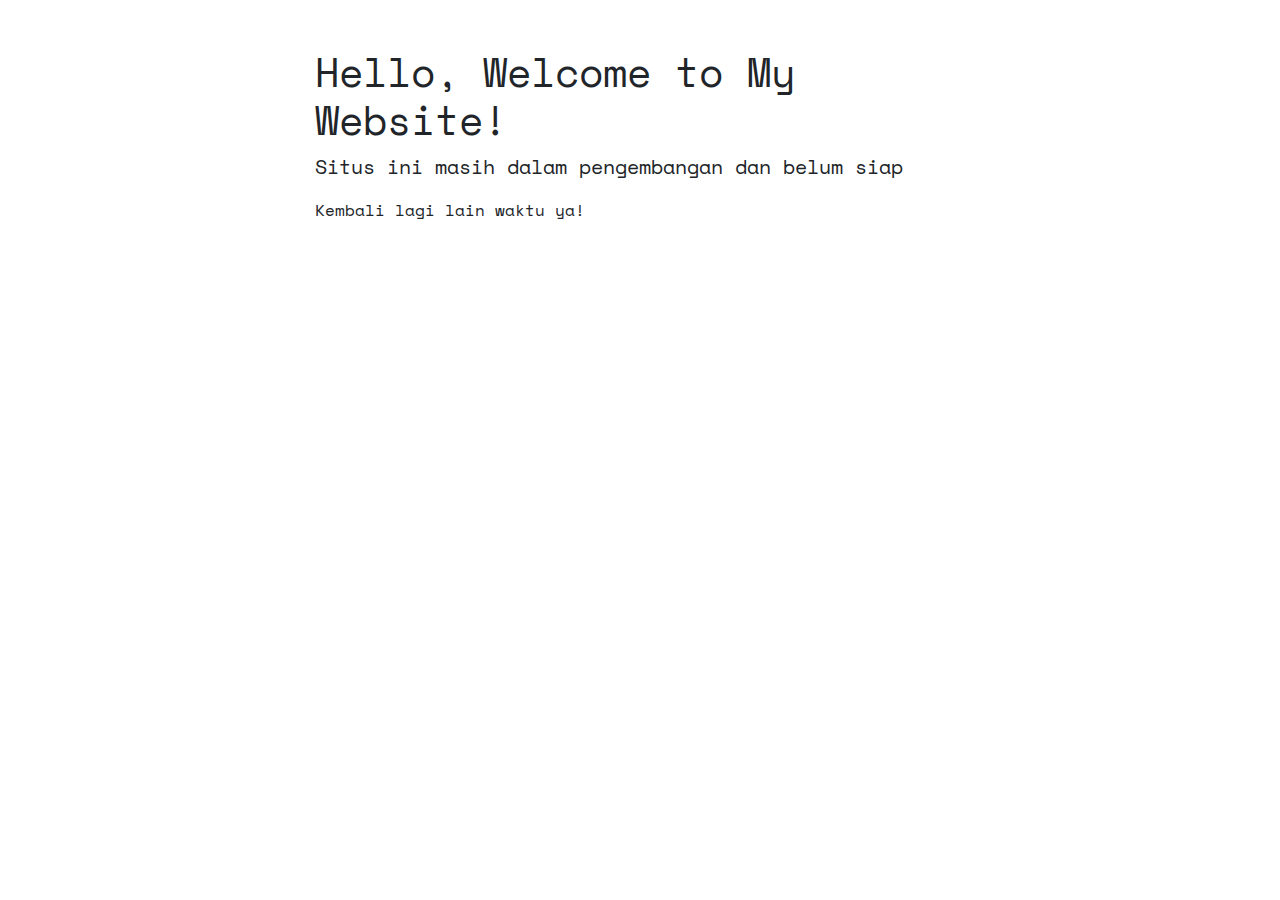
==== index.html @ 2384006d "apple touch icon" ====
<!DOCTYPE html>
<html>

<head>
	<title>Devaz48</title>
	<meta content="utf-8" http-equiv="encoding">
	<meta content="text/html;charset=utf-8" http-equiv="content-type">
	<link rel="stylesheet" href="https://maxcdn.bootstrapcdn.com/bootstrap/4.0.0/css/bootstrap.min.css" integrity="sha384-Gn5384xqQ1aoWXA+058RXPxPg6fy4IWvTNh0E263XmFcJlSAwiGgFAW/dAiS6JXm" crossorigin="anonymous">
	<link rel="stylesheet" href="assets/bs-supp.css" type="text/css">
	<link rel="stylesheet" href="assets/main-mob.css" media="screen and (max-width: 900px)">
	<link rel="apple-touch-icon" sizes="180x180" href="/apple-touch-icon-180.png">
	<link rel="apple-touch-icon" sizes="152x152" href="/apple-touch-icon-152.png">
	<link rel="icon" type="image/png" sizes="32x32" href="favicon-32x32.png">
	<link rel="icon" type="image/png" sizes="16x16" href="favicon-16x16.png">
	<link rel="manifest" href="/site.webmanifest">
	<link rel="mask-icon" href="safari-pinned-tab.svg" color="#0072C6">
	<meta name="msapplication-TileColor" content="#6200EE">
	<meta name="theme-color" content="#6200EE">
	<meta name="msapplication-navbutton-color" content="#6200EE">
	<meta name="apple-mobile-web-app-status-bar-style" content="#6200EE">
	<meta name="viewport" content="width=device-width, initial-scale=1.0">
	<meta name="google-site-verification" content="eqD9qNEubYyD83HJRtYwqndLDuf--IJRyGeBeXYV74o" />
	<!-- 
	<link rel="preconnect" href="https://fonts.googleapis.com">
	<link rel="preconnect" href="https://fonts.gstatic.com" crossorigin>
	<link href="https://fonts.googleapis.com/css2?family=Rubik:wght@300;400;500;600;700;800;900&display=swap"
		rel="stylesheet">
	-->
</head>

<body>
	<!--
	<nav class="navbar navbar-fixed-top">
		<div class="container-fluid">
			<p class="navbar-brand">Devaz48 Pages</p>
			<button class="navbar-toggler" type="button" data-bs-toggle="collapse" data-bs-target="#nv-bars">
				<b>&#9776;</b>
			</button>

			<div class="collapse navbar-collapse" id="nv-bars">
				<ul class="navbar-nav me-auto mb-2">
					<li class="nav-item">
						<a class="nav-link" href="#">Link</a>
					</li>
					<li class="nav-item">
						<a class="nav-link" href="#">Another Link</a>
					</li>
					<li class="nav-item">
						<a class="nav-link" href="#">Go to Somewhere Else</a>
					</li>
				</ul>
			</div>
		</div>
	</nav>
-->

	<!--
  <div class="header">
  <div class="header-txt">
  <h2>Devaz48 Pages</h2>
  </div>
  <span style="font-size:30px;cursor:pointer;right:70px;position:absolute" onclick="openNav()">&#9776;</span>
	</div>
  <button onclick="topFunction()" id="myBtn" title="Website Theme"><b>&uarr;</b></button>
	-->

	<main class="flex-shrink-0">
		<div class="container">
			<h1 class="mt-5">Hello, Welcome to My Website!</h1>
			<p class="lead">Situs ini masih dalam pengembangan dan belum siap</p>
			<p>Kembali lagi lain waktu ya!</p>
		</div>
	</main>
</body>
<!--
<script src="file:\\\D:/Project/jquery-3.2.1.min.js"></script> -->
<script src="assets/bootstrap.bundle.min.js"></script>

</html>
---- assets/bs-supp.css ----
/* @font-face {
    font-family: main-font;
    src: url('https://fonts.googleapis.com/css2?family=Space+Mono:wght@400;700&display=swap');
} */

@import url('https://fonts.googleapis.com/css2?family=Space+Mono:wght@400;700&display=swap');

body {
    font-family: "Space Mono", monospace;
}

.container {
    width: auto;
    max-width: 680px;
    padding: 0 15px;
}

.navbar-nav {
    text-align: right;
}
---- assets/main-mob.css ----
/* for mobile devices */

div.header-txt{
	top: -23%;
	left: 33%;
	}
	  
.sidenav {
	top: -3%;
	right: 0;
	}
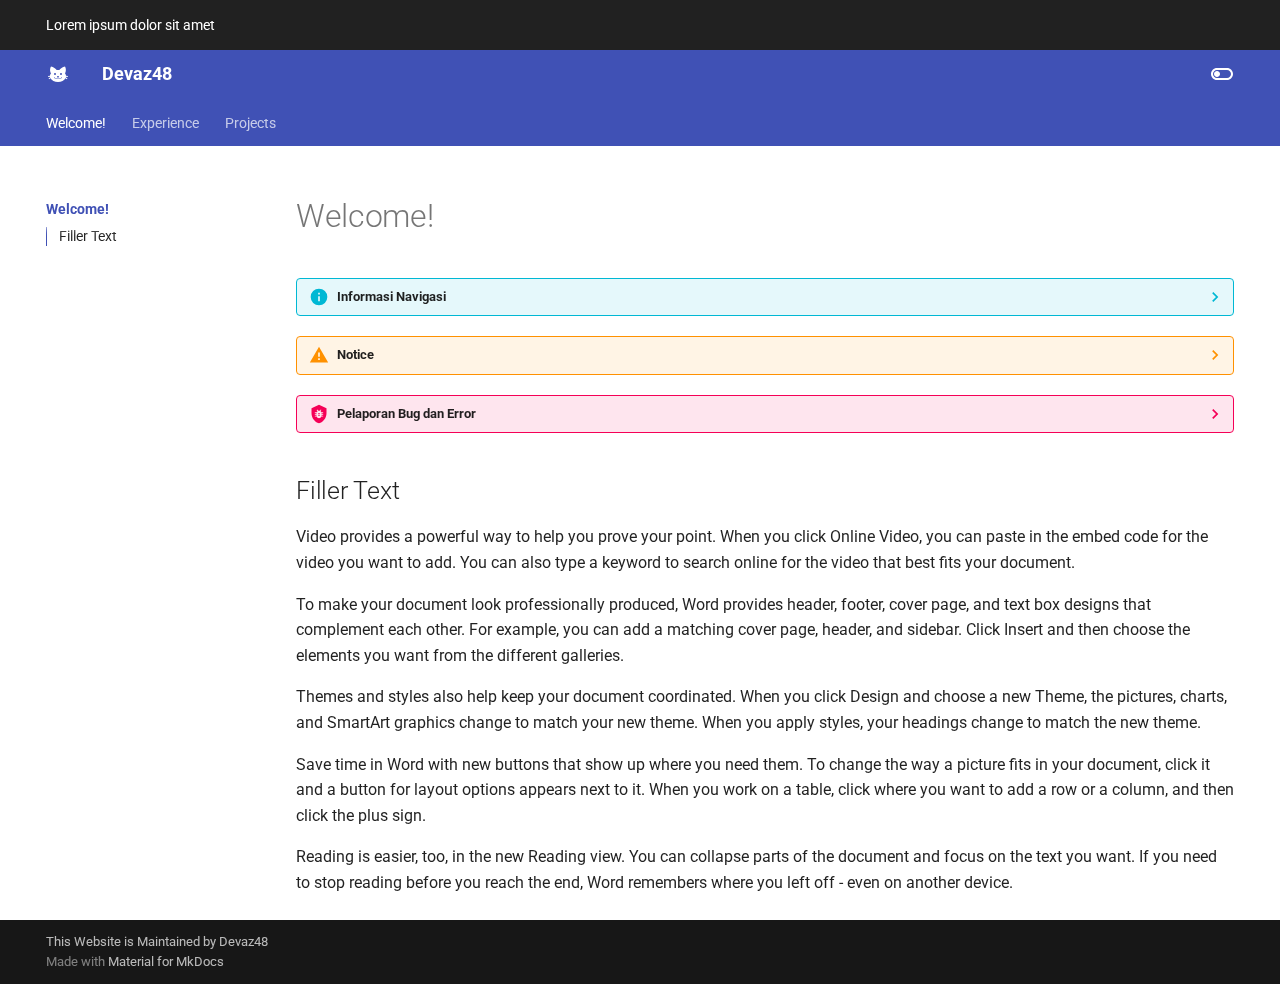
==== commit 1d244ad3: "Deployed 9eee460 with MkDocs version: 1.4.3" ====
--- a/index.html
+++ b/index.html
@@ -1,79 +1,415 @@
-<!DOCTYPE html>
-<html>
-
-<head>
-	<title>Devaz48</title>
-	<meta content="utf-8" http-equiv="encoding">
-	<meta content="text/html;charset=utf-8" http-equiv="content-type">
-	<link rel="stylesheet" href="https://maxcdn.bootstrapcdn.com/bootstrap/4.0.0/css/bootstrap.min.css" integrity="sha384-Gn5384xqQ1aoWXA+058RXPxPg6fy4IWvTNh0E263XmFcJlSAwiGgFAW/dAiS6JXm" crossorigin="anonymous">
-	<link rel="stylesheet" href="assets/bs-supp.css" type="text/css">
-	<link rel="stylesheet" href="assets/main-mob.css" media="screen and (max-width: 900px)">
-	<link rel="apple-touch-icon" sizes="180x180" href="/apple-touch-icon-180.png">
-	<link rel="apple-touch-icon" sizes="152x152" href="/apple-touch-icon-152.png">
-	<link rel="icon" type="image/png" sizes="32x32" href="favicon-32x32.png">
-	<link rel="icon" type="image/png" sizes="16x16" href="favicon-16x16.png">
-	<link rel="manifest" href="/site.webmanifest">
-	<link rel="mask-icon" href="safari-pinned-tab.svg" color="#0072C6">
-	<meta name="msapplication-TileColor" content="#6200EE">
-	<meta name="theme-color" content="#6200EE">
-	<meta name="msapplication-navbutton-color" content="#6200EE">
-	<meta name="apple-mobile-web-app-status-bar-style" content="#6200EE">
-	<meta name="viewport" content="width=device-width, initial-scale=1.0">
-	<meta name="google-site-verification" content="eqD9qNEubYyD83HJRtYwqndLDuf--IJRyGeBeXYV74o" />
-	<!-- 
-	<link rel="preconnect" href="https://fonts.googleapis.com">
-	<link rel="preconnect" href="https://fonts.gstatic.com" crossorigin>
-	<link href="https://fonts.googleapis.com/css2?family=Rubik:wght@300;400;500;600;700;800;900&display=swap"
-		rel="stylesheet">
-	-->
-</head>
-
-<body>
-	<!--
-	<nav class="navbar navbar-fixed-top">
-		<div class="container-fluid">
-			<p class="navbar-brand">Devaz48 Pages</p>
-			<button class="navbar-toggler" type="button" data-bs-toggle="collapse" data-bs-target="#nv-bars">
-				<b>&#9776;</b>
-			</button>
-
-			<div class="collapse navbar-collapse" id="nv-bars">
-				<ul class="navbar-nav me-auto mb-2">
-					<li class="nav-item">
-						<a class="nav-link" href="#">Link</a>
-					</li>
-					<li class="nav-item">
-						<a class="nav-link" href="#">Another Link</a>
-					</li>
-					<li class="nav-item">
-						<a class="nav-link" href="#">Go to Somewhere Else</a>
-					</li>
-				</ul>
-			</div>
-		</div>
-	</nav>
--->
-
-	<!--
-  <div class="header">
-  <div class="header-txt">
-  <h2>Devaz48 Pages</h2>
-  </div>
-  <span style="font-size:30px;cursor:pointer;right:70px;position:absolute" onclick="openNav()">&#9776;</span>
-	</div>
-  <button onclick="topFunction()" id="myBtn" title="Website Theme"><b>&uarr;</b></button>
-	-->
-
-	<main class="flex-shrink-0">
-		<div class="container">
-			<h1 class="mt-5">Hello, Welcome to My Website!</h1>
-			<p class="lead">Situs ini masih dalam pengembangan dan belum siap</p>
-			<p>Kembali lagi lain waktu ya!</p>
-		</div>
-	</main>
-</body>
-<!--
-<script src="file:\\\D:/Project/jquery-3.2.1.min.js"></script> -->
-<script src="assets/bootstrap.bundle.min.js"></script>
-
+
+<!doctype html>
+<html lang="id" class="no-js">
+  <head>
+    
+      <meta charset="utf-8">
+      <meta name="viewport" content="width=device-width,initial-scale=1">
+      
+      
+      
+      
+      
+        <link rel="next" href="experience/">
+      
+      <link rel="icon" href="assets/images/favicon.png">
+      <meta name="generator" content="mkdocs-1.4.3, mkdocs-material-9.1.19">
+    
+    
+  <title>Devaz48 Pages</title>
+
+    
+      <link rel="stylesheet" href="assets/stylesheets/main.eebd395e.min.css">
+      
+        
+        <link rel="stylesheet" href="assets/stylesheets/palette.ecc896b0.min.css">
+      
+      
+
+    
+    
+    
+      
+        
+        
+        <link rel="preconnect" href="https://fonts.gstatic.com" crossorigin>
+        <link rel="stylesheet" href="https://fonts.googleapis.com/css?family=Roboto:300,300i,400,400i,700,700i%7CRoboto+Mono:400,400i,700,700i&display=fallback">
+        <style>:root{--md-text-font:"Roboto";--md-code-font:"Roboto Mono"}</style>
+      
+    
+    
+    <script>__md_scope=new URL(".",location),__md_hash=e=>[...e].reduce((e,_)=>(e<<5)-e+_.charCodeAt(0),0),__md_get=(e,_=localStorage,t=__md_scope)=>JSON.parse(_.getItem(t.pathname+"."+e)),__md_set=(e,_,t=localStorage,a=__md_scope)=>{try{t.setItem(a.pathname+"."+e,JSON.stringify(_))}catch(e){}}</script>
+    
+      
+
+    
+    
+    
+  </head>
+  
+  
+    
+    
+      
+    
+    
+    
+    
+    <body dir="ltr" data-md-color-scheme="default" data-md-color-primary="indigo" data-md-color-accent="blue">
+  
+    
+    
+      <script>var palette=__md_get("__palette");if(palette&&"object"==typeof palette.color)for(var key of Object.keys(palette.color))document.body.setAttribute("data-md-color-"+key,palette.color[key])</script>
+    
+    <input class="md-toggle" data-md-toggle="drawer" type="checkbox" id="__drawer" autocomplete="off">
+    <input class="md-toggle" data-md-toggle="search" type="checkbox" id="__search" autocomplete="off">
+    <label class="md-overlay" for="__drawer"></label>
+    <div data-md-component="skip">
+      
+        
+        <a href="#welcome" class="md-skip">
+          Lewati ke isi
+        </a>
+      
+    </div>
+    <div data-md-component="announce">
+      
+        <aside class="md-banner">
+          <div class="md-banner__inner md-grid md-typeset">
+            
+            
+
+<p>Lorem ipsum dolor sit amet</p>
+
+
+          </div>
+          
+        </aside>
+      
+    </div>
+    
+    
+      
+
+<header class="md-header" data-md-component="header">
+  <nav class="md-header__inner md-grid" aria-label="Header">
+    <a href="." title="Devaz48" class="md-header__button md-logo" aria-label="Devaz48" data-md-component="logo">
+      
+  
+  <svg xmlns="http://www.w3.org/2000/svg" viewBox="0 0 24 24"><path d="m12 8-1.33.09C9.81 7.07 7.4 4.5 5 4.5c0 0-1.97 2.96-.04 6.91-.55.83-.89 1.26-.96 2.25l-1.93.29.21.98 1.76-.26.14.71-1.57.94.47.89 1.45-.89C5.68 18.76 8.59 20 12 20s6.32-1.24 7.47-3.68l1.45.89.47-.89-1.57-.94.14-.71 1.76.26.21-.98-1.93-.29c-.07-.99-.41-1.42-.96-2.25C20.97 7.46 19 4.5 19 4.5c-2.4 0-4.81 2.57-5.67 3.59L12 8m-3 3a1 1 0 0 1 1 1 1 1 0 0 1-1 1 1 1 0 0 1-1-1 1 1 0 0 1 1-1m6 0a1 1 0 0 1 1 1 1 1 0 0 1-1 1 1 1 0 0 1-1-1 1 1 0 0 1 1-1m-4 3h2l-.7 1.39c.2.64.76 1.11 1.45 1.11a1.5 1.5 0 0 0 1.5-1.5h.5a2 2 0 0 1-2 2c-.75 0-1.4-.41-1.75-1-.35.59-1 1-1.75 1a2 2 0 0 1-2-2h.5a1.5 1.5 0 0 0 1.5 1.5c.69 0 1.25-.47 1.45-1.11L11 14Z"/></svg>
+
+    </a>
+    <label class="md-header__button md-icon" for="__drawer">
+      <svg xmlns="http://www.w3.org/2000/svg" viewBox="0 0 24 24"><path d="M3 6h18v2H3V6m0 5h18v2H3v-2m0 5h18v2H3v-2Z"/></svg>
+    </label>
+    <div class="md-header__title" data-md-component="header-title">
+      <div class="md-header__ellipsis">
+        <div class="md-header__topic">
+          <span class="md-ellipsis">
+            Devaz48
+          </span>
+        </div>
+        <div class="md-header__topic" data-md-component="header-topic">
+          <span class="md-ellipsis">
+            
+              Welcome!
+            
+          </span>
+        </div>
+      </div>
+    </div>
+    
+      
+        <form class="md-header__option" data-md-component="palette">
+          
+            
+            
+            
+            <input class="md-option" data-md-color-media="" data-md-color-scheme="default" data-md-color-primary="indigo" data-md-color-accent="blue"  aria-label="Switch to dark mode"  type="radio" name="__palette" id="__palette_1">
+            
+              <label class="md-header__button md-icon" title="Switch to dark mode" for="__palette_2" hidden>
+                <svg xmlns="http://www.w3.org/2000/svg" viewBox="0 0 24 24"><path d="M17 6H7c-3.31 0-6 2.69-6 6s2.69 6 6 6h10c3.31 0 6-2.69 6-6s-2.69-6-6-6zm0 10H7c-2.21 0-4-1.79-4-4s1.79-4 4-4h10c2.21 0 4 1.79 4 4s-1.79 4-4 4zM7 9c-1.66 0-3 1.34-3 3s1.34 3 3 3 3-1.34 3-3-1.34-3-3-3z"/></svg>
+              </label>
+            
+          
+            
+            
+            
+            <input class="md-option" data-md-color-media="" data-md-color-scheme="slate" data-md-color-primary="teal" data-md-color-accent="green"  aria-label="Switch to light mode"  type="radio" name="__palette" id="__palette_2">
+            
+              <label class="md-header__button md-icon" title="Switch to light mode" for="__palette_1" hidden>
+                <svg xmlns="http://www.w3.org/2000/svg" viewBox="0 0 24 24"><path d="M17 7H7a5 5 0 0 0-5 5 5 5 0 0 0 5 5h10a5 5 0 0 0 5-5 5 5 0 0 0-5-5m0 8a3 3 0 0 1-3-3 3 3 0 0 1 3-3 3 3 0 0 1 3 3 3 3 0 0 1-3 3Z"/></svg>
+              </label>
+            
+          
+        </form>
+      
+    
+    
+    
+    
+  </nav>
+  
+</header>
+    
+    <div class="md-container" data-md-component="container">
+      
+      
+        
+          
+            
+<nav class="md-tabs" aria-label="Tab" data-md-component="tabs">
+  <div class="md-grid">
+    <ul class="md-tabs__list">
+      
+        
+  
+  
+    
+  
+
+
+  <li class="md-tabs__item">
+    <a href="." class="md-tabs__link md-tabs__link--active">
+      Welcome!
+    </a>
+  </li>
+
+      
+        
+  
+  
+
+
+  <li class="md-tabs__item">
+    <a href="experience/" class="md-tabs__link">
+      Experience
+    </a>
+  </li>
+
+      
+        
+  
+  
+
+
+  <li class="md-tabs__item">
+    <a href="projects/" class="md-tabs__link">
+      Projects
+    </a>
+  </li>
+
+      
+    </ul>
+  </div>
+</nav>
+          
+        
+      
+      <main class="md-main" data-md-component="main">
+        <div class="md-main__inner md-grid">
+          
+            
+              
+              <div class="md-sidebar md-sidebar--primary" data-md-component="sidebar" data-md-type="navigation" >
+                <div class="md-sidebar__scrollwrap">
+                  <div class="md-sidebar__inner">
+                    
+
+  
+
+
+  
+
+<nav class="md-nav md-nav--primary md-nav--lifted md-nav--integrated" aria-label="Navigasi" data-md-level="0">
+  <label class="md-nav__title" for="__drawer">
+    <a href="." title="Devaz48" class="md-nav__button md-logo" aria-label="Devaz48" data-md-component="logo">
+      
+  
+  <svg xmlns="http://www.w3.org/2000/svg" viewBox="0 0 24 24"><path d="m12 8-1.33.09C9.81 7.07 7.4 4.5 5 4.5c0 0-1.97 2.96-.04 6.91-.55.83-.89 1.26-.96 2.25l-1.93.29.21.98 1.76-.26.14.71-1.57.94.47.89 1.45-.89C5.68 18.76 8.59 20 12 20s6.32-1.24 7.47-3.68l1.45.89.47-.89-1.57-.94.14-.71 1.76.26.21-.98-1.93-.29c-.07-.99-.41-1.42-.96-2.25C20.97 7.46 19 4.5 19 4.5c-2.4 0-4.81 2.57-5.67 3.59L12 8m-3 3a1 1 0 0 1 1 1 1 1 0 0 1-1 1 1 1 0 0 1-1-1 1 1 0 0 1 1-1m6 0a1 1 0 0 1 1 1 1 1 0 0 1-1 1 1 1 0 0 1-1-1 1 1 0 0 1 1-1m-4 3h2l-.7 1.39c.2.64.76 1.11 1.45 1.11a1.5 1.5 0 0 0 1.5-1.5h.5a2 2 0 0 1-2 2c-.75 0-1.4-.41-1.75-1-.35.59-1 1-1.75 1a2 2 0 0 1-2-2h.5a1.5 1.5 0 0 0 1.5 1.5c.69 0 1.25-.47 1.45-1.11L11 14Z"/></svg>
+
+    </a>
+    Devaz48
+  </label>
+  
+  <ul class="md-nav__list" data-md-scrollfix>
+    
+      
+      
+      
+
+  
+  
+    
+  
+  
+    <li class="md-nav__item md-nav__item--active">
+      
+      <input class="md-nav__toggle md-toggle" type="checkbox" id="__toc">
+      
+      
+        
+      
+      
+        <label class="md-nav__link md-nav__link--active" for="__toc">
+          Welcome!
+          <span class="md-nav__icon md-icon"></span>
+        </label>
+      
+      <a href="." class="md-nav__link md-nav__link--active">
+        Welcome!
+      </a>
+      
+        
+
+<nav class="md-nav md-nav--secondary" aria-label="Daftar isi">
+  
+  
+  
+    
+  
+  
+    <label class="md-nav__title" for="__toc">
+      <span class="md-nav__icon md-icon"></span>
+      Daftar isi
+    </label>
+    <ul class="md-nav__list" data-md-component="toc" data-md-scrollfix>
+      
+        <li class="md-nav__item">
+  <a href="#filler-text" class="md-nav__link">
+    Filler Text
+  </a>
+  
+</li>
+      
+    </ul>
+  
+</nav>
+      
+    </li>
+  
+
+    
+      
+      
+      
+
+  
+  
+  
+    <li class="md-nav__item">
+      <a href="experience/" class="md-nav__link">
+        Experience
+      </a>
+    </li>
+  
+
+    
+      
+      
+      
+
+  
+  
+  
+    <li class="md-nav__item">
+      <a href="projects/" class="md-nav__link">
+        Projects
+      </a>
+    </li>
+  
+
+    
+  </ul>
+</nav>
+                  </div>
+                </div>
+              </div>
+            
+            
+          
+          
+            <div class="md-content" data-md-component="content">
+              <article class="md-content__inner md-typeset">
+                
+                  
+
+
+<h1 id="welcome">Welcome!</h1>
+<details class="info">
+<summary>Informasi Navigasi</summary>
+<ul>
+<li>Gunakan menu pada sidebar disamping untuk melakukan navigasi antar halaman</li>
+<li>Gunakan Toggle pada pojok kanan atas untuk mengganti mode terang/gelap</li>
+</ul>
+</details>
+<details class="warning">
+<summary>Notice</summary>
+<p>Situs ini masih dalam tahap pengembangan beberapa fitur dan halaman pada situs ini masih belum lengkap dan memiliki banyak sekali <code>Bug</code> dan <code>Error</code></p>
+</details>
+<details class="bug">
+<summary>Pelaporan Bug dan Error</summary>
+<p>Jika anda menemukan bug harap lapor melalui <a href="#">Link Berikut ini</a></p>
+</details>
+<h2 id="filler-text">Filler Text</h2>
+<p>Video provides a powerful way to help you prove your point. When you click Online Video, you can paste in the embed code for the video you want to add. You can also type a keyword to search online for the video that best fits your document.</p>
+<p>To make your document look professionally produced, Word provides header, footer, cover page, and text box designs that complement each other. For example, you can add a matching cover page, header, and sidebar. Click Insert and then choose the elements you want from the different galleries.</p>
+<p>Themes and styles also help keep your document coordinated. When you click Design and choose a new Theme, the pictures, charts, and SmartArt graphics change to match your new theme. When you apply styles, your headings change to match the new theme.</p>
+<p>Save time in Word with new buttons that show up where you need them. To change the way a picture fits in your document, click it and a button for layout options appears next to it. When you work on a table, click where you want to add a row or a column, and then click the plus sign.</p>
+<p>Reading is easier, too, in the new Reading view. You can collapse parts of the document and focus on the text you want. If you need to stop reading before you reach the end, Word remembers where you left off - even on another device.</p>
+
+
+
+
+
+                
+              </article>
+            </div>
+          
+          
+  <script>var tabs=__md_get("__tabs");if(Array.isArray(tabs))e:for(var set of document.querySelectorAll(".tabbed-set")){var tab,labels=set.querySelector(".tabbed-labels");for(tab of tabs)for(var label of labels.getElementsByTagName("label"))if(label.innerText.trim()===tab){var input=document.getElementById(label.htmlFor);input.checked=!0;continue e}}</script>
+
+        </div>
+        
+          <button type="button" class="md-top md-icon" data-md-component="top" hidden>
+            <svg xmlns="http://www.w3.org/2000/svg" viewBox="0 0 24 24"><path d="M13 20h-2V8l-5.5 5.5-1.42-1.42L12 4.16l7.92 7.92-1.42 1.42L13 8v12Z"/></svg>
+            Kembali ke atas
+          </button>
+        
+      </main>
+      
+        <footer class="md-footer">
+  
+  <div class="md-footer-meta md-typeset">
+    <div class="md-footer-meta__inner md-grid">
+      <div class="md-copyright">
+  
+    <div class="md-copyright__highlight">
+      This Website is Maintained by Devaz48
+    </div>
+  
+  
+    Made with
+    <a href="https://squidfunk.github.io/mkdocs-material/" target="_blank" rel="noopener">
+      Material for MkDocs
+    </a>
+  
+</div>
+      
+    </div>
+  </div>
+</footer>
+      
+    </div>
+    <div class="md-dialog" data-md-component="dialog">
+      <div class="md-dialog__inner md-typeset"></div>
+    </div>
+    
+    <script id="__config" type="application/json">{"base": ".", "features": ["navigation.tabs", "navigation.sections", "toc.integrate", "navigation.top", "search.suggest", "search.highlight", "content.tabs.link", "content.code.annotation", "content.code.copy"], "search": "assets/javascripts/workers/search.74e28a9f.min.js", "translations": {"clipboard.copied": "Tersalin ke clipboard", "clipboard.copy": "Salin ke clipboard", "search.result.more.one": "1 lagi di halaman ini", "search.result.more.other": "# lagi di halaman ini", "search.result.none": "Tidak ada dokumen yang sesuai", "search.result.one": "1 dokumen ditemukan", "search.result.other": "# dokumen ditemukan", "search.result.placeholder": "Ketik untuk mulai pencarian", "search.result.term.missing": "Tidak ada", "select.version": "Pilih versi"}}</script>
+    
+    
+      <script src="assets/javascripts/bundle.220ee61c.min.js"></script>
+      
+    
+  </body>
 </html>--- a/assets/stylesheets/main.eebd395e.min.css
+++ b/assets/stylesheets/main.eebd395e.min.css
@@ -0,0 +1 @@
+@charset "UTF-8";html{-webkit-text-size-adjust:none;-moz-text-size-adjust:none;text-size-adjust:none;box-sizing:border-box}*,:after,:before{box-sizing:inherit}@media (prefers-reduced-motion){*,:after,:before{transition:none!important}}body{margin:0}a,button,input,label{-webkit-tap-highlight-color:transparent}a{color:inherit;text-decoration:none}hr{border:0;box-sizing:initial;display:block;height:.05rem;overflow:visible;padding:0}small{font-size:80%}sub,sup{line-height:1em}img{border-style:none}table{border-collapse:initial;border-spacing:0}td,th{font-weight:400;vertical-align:top}button{background:#0000;border:0;font-family:inherit;font-size:inherit;margin:0;padding:0}input{border:0;outline:none}:root{--md-primary-fg-color:#4051b5;--md-primary-fg-color--light:#5d6cc0;--md-primary-fg-color--dark:#303fa1;--md-primary-bg-color:#fff;--md-primary-bg-color--light:#ffffffb3;--md-accent-fg-color:#526cfe;--md-accent-fg-color--transparent:#526cfe1a;--md-accent-bg-color:#fff;--md-accent-bg-color--light:#ffffffb3}[data-md-color-scheme=default]{color-scheme:light}[data-md-color-scheme=default] img[src$="#gh-dark-mode-only"],[data-md-color-scheme=default] img[src$="#only-dark"]{display:none}:root,[data-md-color-scheme=default]{--md-default-fg-color:#000000de;--md-default-fg-color--light:#0000008a;--md-default-fg-color--lighter:#00000052;--md-default-fg-color--lightest:#00000012;--md-default-bg-color:#fff;--md-default-bg-color--light:#ffffffb3;--md-default-bg-color--lighter:#ffffff4d;--md-default-bg-color--lightest:#ffffff1f;--md-code-fg-color:#36464e;--md-code-bg-color:#f5f5f5;--md-code-hl-color:#ffff0080;--md-code-hl-number-color:#d52a2a;--md-code-hl-special-color:#db1457;--md-code-hl-function-color:#a846b9;--md-code-hl-constant-color:#6e59d9;--md-code-hl-keyword-color:#3f6ec6;--md-code-hl-string-color:#1c7d4d;--md-code-hl-name-color:var(--md-code-fg-color);--md-code-hl-operator-color:var(--md-default-fg-color--light);--md-code-hl-punctuation-color:var(--md-default-fg-color--light);--md-code-hl-comment-color:var(--md-default-fg-color--light);--md-code-hl-generic-color:var(--md-default-fg-color--light);--md-code-hl-variable-color:var(--md-default-fg-color--light);--md-typeset-color:var(--md-default-fg-color);--md-typeset-a-color:var(--md-primary-fg-color);--md-typeset-mark-color:#ffff0080;--md-typeset-del-color:#f5503d26;--md-typeset-ins-color:#0bd57026;--md-typeset-kbd-color:#fafafa;--md-typeset-kbd-accent-color:#fff;--md-typeset-kbd-border-color:#b8b8b8;--md-typeset-table-color:#0000001f;--md-typeset-table-color--light:rgba(0,0,0,.035);--md-admonition-fg-color:var(--md-default-fg-color);--md-admonition-bg-color:var(--md-default-bg-color);--md-warning-fg-color:#000000de;--md-warning-bg-color:#ff9;--md-footer-fg-color:#fff;--md-footer-fg-color--light:#ffffffb3;--md-footer-fg-color--lighter:#ffffff73;--md-footer-bg-color:#000000de;--md-footer-bg-color--dark:#00000052;--md-shadow-z1:0 0.2rem 0.5rem #0000000d,0 0 0.05rem #0000001a;--md-shadow-z2:0 0.2rem 0.5rem #0000001a,0 0 0.05rem #00000040;--md-shadow-z3:0 0.2rem 0.5rem #0003,0 0 0.05rem #00000059}.md-icon svg{fill:currentcolor;display:block;height:1.2rem;width:1.2rem}body{-webkit-font-smoothing:antialiased;-moz-osx-font-smoothing:grayscale;--md-text-font-family:var(--md-text-font,_),-apple-system,BlinkMacSystemFont,Helvetica,Arial,sans-serif;--md-code-font-family:var(--md-code-font,_),SFMono-Regular,Consolas,Menlo,monospace}aside,body,input{font-feature-settings:"kern","liga";color:var(--md-typeset-color);font-family:var(--md-text-font-family)}code,kbd,pre{font-feature-settings:"kern";font-family:var(--md-code-font-family)}:root{--md-typeset-table-sort-icon:url('data:image/svg+xml;charset=utf-8,<svg xmlns="http://www.w3.org/2000/svg" viewBox="0 0 24 24"><path d="m18 21-4-4h3V7h-3l4-4 4 4h-3v10h3M2 19v-2h10v2M2 13v-2h7v2M2 7V5h4v2H2Z"/></svg>');--md-typeset-table-sort-icon--asc:url('data:image/svg+xml;charset=utf-8,<svg xmlns="http://www.w3.org/2000/svg" viewBox="0 0 24 24"><path d="M19 17h3l-4 4-4-4h3V3h2M2 17h10v2H2M6 5v2H2V5m0 6h7v2H2v-2Z"/></svg>');--md-typeset-table-sort-icon--desc:url('data:image/svg+xml;charset=utf-8,<svg xmlns="http://www.w3.org/2000/svg" viewBox="0 0 24 24"><path d="M19 7h3l-4-4-4 4h3v14h2M2 17h10v2H2M6 5v2H2V5m0 6h7v2H2v-2Z"/></svg>')}.md-typeset{-webkit-print-color-adjust:exact;color-adjust:exact;font-size:.8rem;line-height:1.6}@media print{.md-typeset{font-size:.68rem}}.md-typeset blockquote,.md-typeset dl,.md-typeset figure,.md-typeset ol,.md-typeset pre,.md-typeset ul{margin-bottom:1em;margin-top:1em}.md-typeset h1{color:var(--md-default-fg-color--light);font-size:2em;line-height:1.3;margin:0 0 1.25em}.md-typeset h1,.md-typeset h2{font-weight:300;letter-spacing:-.01em}.md-typeset h2{font-size:1.5625em;line-height:1.4;margin:1.6em 0 .64em}.md-typeset h3{font-size:1.25em;font-weight:400;letter-spacing:-.01em;line-height:1.5;margin:1.6em 0 .8em}.md-typeset h2+h3{margin-top:.8em}.md-typeset h4{font-weight:700;letter-spacing:-.01em;margin:1em 0}.md-typeset h5,.md-typeset h6{color:var(--md-default-fg-color--light);font-size:.8em;font-weight:700;letter-spacing:-.01em;margin:1.25em 0}.md-typeset h5{text-transform:uppercase}.md-typeset hr{border-bottom:.05rem solid var(--md-default-fg-color--lightest);display:flow-root;margin:1.5em 0}.md-typeset a{color:var(--md-typeset-a-color);word-break:break-word}.md-typeset a,.md-typeset a:before{transition:color 125ms}.md-typeset a:focus,.md-typeset a:hover{color:var(--md-accent-fg-color)}.md-typeset a:focus code,.md-typeset a:hover code{background-color:var(--md-accent-fg-color--transparent)}.md-typeset a code{color:currentcolor;transition:background-color 125ms}.md-typeset a.focus-visible{outline-color:var(--md-accent-fg-color);outline-offset:.2rem}.md-typeset code,.md-typeset kbd,.md-typeset pre{color:var(--md-code-fg-color);direction:ltr;font-variant-ligatures:none}@media print{.md-typeset code,.md-typeset kbd,.md-typeset pre{white-space:pre-wrap}}.md-typeset code{background-color:var(--md-code-bg-color);border-radius:.1rem;-webkit-box-decoration-break:clone;box-decoration-break:clone;font-size:.85em;padding:0 .2941176471em;word-break:break-word}.md-typeset code:not(.focus-visible){-webkit-tap-highlight-color:transparent;outline:none}.md-typeset pre{display:flow-root;line-height:1.4;position:relative}.md-typeset pre>code{-webkit-box-decoration-break:slice;box-decoration-break:slice;box-shadow:none;display:block;margin:0;outline-color:var(--md-accent-fg-color);overflow:auto;padding:.7720588235em 1.1764705882em;scrollbar-color:var(--md-default-fg-color--lighter) #0000;scrollbar-width:thin;touch-action:auto;word-break:normal}.md-typeset pre>code:hover{scrollbar-color:var(--md-accent-fg-color) #0000}.md-typeset pre>code::-webkit-scrollbar{height:.2rem;width:.2rem}.md-typeset pre>code::-webkit-scrollbar-thumb{background-color:var(--md-default-fg-color--lighter)}.md-typeset pre>code::-webkit-scrollbar-thumb:hover{background-color:var(--md-accent-fg-color)}.md-typeset kbd{background-color:var(--md-typeset-kbd-color);border-radius:.1rem;box-shadow:0 .1rem 0 .05rem var(--md-typeset-kbd-border-color),0 .1rem 0 var(--md-typeset-kbd-border-color),0 -.1rem .2rem var(--md-typeset-kbd-accent-color) inset;color:var(--md-default-fg-color);display:inline-block;font-size:.75em;padding:0 .6666666667em;vertical-align:text-top;word-break:break-word}.md-typeset mark{background-color:var(--md-typeset-mark-color);-webkit-box-decoration-break:clone;box-decoration-break:clone;color:inherit;word-break:break-word}.md-typeset abbr{border-bottom:.05rem dotted var(--md-default-fg-color--light);cursor:help;text-decoration:none}@media (hover:none){.md-typeset abbr[title]:focus:after,.md-typeset abbr[title]:hover:after{background-color:var(--md-default-fg-color);border-radius:.1rem;box-shadow:var(--md-shadow-z3);color:var(--md-default-bg-color);content:attr(title);font-size:.7rem;left:.8rem;margin-top:2em;padding:.2rem .3rem;position:absolute;right:.8rem}}.md-typeset small{opacity:.75}[dir=ltr] .md-typeset sub,[dir=ltr] .md-typeset sup{margin-left:.078125em}[dir=rtl] .md-typeset sub,[dir=rtl] .md-typeset sup{margin-right:.078125em}[dir=ltr] .md-typeset blockquote{padding-left:.6rem}[dir=rtl] .md-typeset blockquote{padding-right:.6rem}[dir=ltr] .md-typeset blockquote{border-left:.2rem solid var(--md-default-fg-color--lighter)}[dir=rtl] .md-typeset blockquote{border-right:.2rem solid var(--md-default-fg-color--lighter)}.md-typeset blockquote{color:var(--md-default-fg-color--light);margin-left:0;margin-right:0}.md-typeset ul{list-style-type:disc}[dir=ltr] .md-typeset ol,[dir=ltr] .md-typeset ul{margin-left:.625em}[dir=rtl] .md-typeset ol,[dir=rtl] .md-typeset ul{margin-right:.625em}.md-typeset ol,.md-typeset ul{padding:0}.md-typeset ol:not([hidden]),.md-typeset ul:not([hidden]){display:flow-root}.md-typeset ol ol,.md-typeset ul ol{list-style-type:lower-alpha}.md-typeset ol ol ol,.md-typeset ul ol ol{list-style-type:lower-roman}[dir=ltr] .md-typeset ol li,[dir=ltr] .md-typeset ul li{margin-left:1.25em}[dir=rtl] .md-typeset ol li,[dir=rtl] .md-typeset ul li{margin-right:1.25em}.md-typeset ol li,.md-typeset ul li{margin-bottom:.5em}.md-typeset ol li blockquote,.md-typeset ol li p,.md-typeset ul li blockquote,.md-typeset ul li p{margin:.5em 0}.md-typeset ol li:last-child,.md-typeset ul li:last-child{margin-bottom:0}[dir=ltr] .md-typeset ol li ol,[dir=ltr] .md-typeset ol li ul,[dir=ltr] .md-typeset ul li ol,[dir=ltr] .md-typeset ul li ul{margin-left:.625em}[dir=rtl] .md-typeset ol li ol,[dir=rtl] .md-typeset ol li ul,[dir=rtl] .md-typeset ul li ol,[dir=rtl] .md-typeset ul li ul{margin-right:.625em}.md-typeset ol li ol,.md-typeset ol li ul,.md-typeset ul li ol,.md-typeset ul li ul{margin-bottom:.5em;margin-top:.5em}[dir=ltr] .md-typeset dd{margin-left:1.875em}[dir=rtl] .md-typeset dd{margin-right:1.875em}.md-typeset dd{margin-bottom:1.5em;margin-top:1em}.md-typeset img,.md-typeset svg,.md-typeset video{height:auto;max-width:100%}.md-typeset img[align=left]{margin:1em 1em 1em 0}.md-typeset img[align=right]{margin:1em 0 1em 1em}.md-typeset img[align]:only-child{margin-top:0}.md-typeset figure{display:flow-root;margin:1em auto;max-width:100%;text-align:center;width:-webkit-fit-content;width:-moz-fit-content;width:fit-content}.md-typeset figure img{display:block}.md-typeset figcaption{font-style:italic;margin:1em auto;max-width:24rem}.md-typeset iframe{max-width:100%}.md-typeset table:not([class]){background-color:var(--md-default-bg-color);border:.05rem solid var(--md-typeset-table-color);border-radius:.1rem;display:inline-block;font-size:.64rem;max-width:100%;overflow:auto;touch-action:auto}@media print{.md-typeset table:not([class]){display:table}}.md-typeset table:not([class])+*{margin-top:1.5em}.md-typeset table:not([class]) td>:first-child,.md-typeset table:not([class]) th>:first-child{margin-top:0}.md-typeset table:not([class]) td>:last-child,.md-typeset table:not([class]) th>:last-child{margin-bottom:0}.md-typeset table:not([class]) td:not([align]),.md-typeset table:not([class]) th:not([align]){text-align:left}[dir=rtl] .md-typeset table:not([class]) td:not([align]),[dir=rtl] .md-typeset table:not([class]) th:not([align]){text-align:right}.md-typeset table:not([class]) th{font-weight:700;min-width:5rem;padding:.9375em 1.25em;vertical-align:top}.md-typeset table:not([class]) td{border-top:.05rem solid var(--md-typeset-table-color);padding:.9375em 1.25em;vertical-align:top}.md-typeset table:not([class]) tbody tr{transition:background-color 125ms}.md-typeset table:not([class]) tbody tr:hover{background-color:var(--md-typeset-table-color--light);box-shadow:0 .05rem 0 var(--md-default-bg-color) inset}.md-typeset table:not([class]) a{word-break:normal}.md-typeset table th[role=columnheader]{cursor:pointer}[dir=ltr] .md-typeset table th[role=columnheader]:after{margin-left:.5em}[dir=rtl] .md-typeset table th[role=columnheader]:after{margin-right:.5em}.md-typeset table th[role=columnheader]:after{content:"";display:inline-block;height:1.2em;-webkit-mask-image:var(--md-typeset-table-sort-icon);mask-image:var(--md-typeset-table-sort-icon);-webkit-mask-repeat:no-repeat;mask-repeat:no-repeat;-webkit-mask-size:contain;mask-size:contain;transition:background-color 125ms;vertical-align:text-bottom;width:1.2em}.md-typeset table th[role=columnheader]:hover:after{background-color:var(--md-default-fg-color--lighter)}.md-typeset table th[role=columnheader][aria-sort=ascending]:after{background-color:var(--md-default-fg-color--light);-webkit-mask-image:var(--md-typeset-table-sort-icon--asc);mask-image:var(--md-typeset-table-sort-icon--asc)}.md-typeset table th[role=columnheader][aria-sort=descending]:after{background-color:var(--md-default-fg-color--light);-webkit-mask-image:var(--md-typeset-table-sort-icon--desc);mask-image:var(--md-typeset-table-sort-icon--desc)}.md-typeset__scrollwrap{margin:1em -.8rem;overflow-x:auto;touch-action:auto}.md-typeset__table{display:inline-block;margin-bottom:.5em;padding:0 .8rem}@media print{.md-typeset__table{display:block}}html .md-typeset__table table{display:table;margin:0;overflow:hidden;width:100%}@media screen and (max-width:44.9375em){.md-content__inner>pre{margin:1em -.8rem}.md-content__inner>pre code{border-radius:0}}.md-banner{background-color:var(--md-footer-bg-color);color:var(--md-footer-fg-color);overflow:auto}@media print{.md-banner{display:none}}.md-banner--warning{background-color:var(--md-warning-bg-color);color:var(--md-warning-fg-color)}.md-banner__inner{font-size:.7rem;margin:.6rem auto;padding:0 .8rem}[dir=ltr] .md-banner__button{float:right}[dir=rtl] .md-banner__button{float:left}.md-banner__button{color:inherit;cursor:pointer;transition:opacity .25s}.md-banner__button:hover{opacity:.7}html{font-size:125%;height:100%;overflow-x:hidden}@media screen and (min-width:100em){html{font-size:137.5%}}@media screen and (min-width:125em){html{font-size:150%}}body{background-color:var(--md-default-bg-color);display:flex;flex-direction:column;font-size:.5rem;min-height:100%;position:relative;width:100%}@media print{body{display:block}}@media screen and (max-width:59.9375em){body[data-md-scrolllock]{position:fixed}}.md-grid{margin-left:auto;margin-right:auto;max-width:61rem}.md-container{display:flex;flex-direction:column;flex-grow:1}@media print{.md-container{display:block}}.md-main{flex-grow:1}.md-main__inner{display:flex;height:100%;margin-top:1.5rem}.md-ellipsis{overflow:hidden;text-overflow:ellipsis}.md-toggle{display:none}.md-option{height:0;opacity:0;position:absolute;width:0}.md-option:checked+label:not([hidden]){display:block}.md-option.focus-visible+label{outline-color:var(--md-accent-fg-color);outline-style:auto}.md-skip{background-color:var(--md-default-fg-color);border-radius:.1rem;color:var(--md-default-bg-color);font-size:.64rem;margin:.5rem;opacity:0;outline-color:var(--md-accent-fg-color);padding:.3rem .5rem;position:fixed;transform:translateY(.4rem);z-index:-1}.md-skip:focus{opacity:1;transform:translateY(0);transition:transform .25s cubic-bezier(.4,0,.2,1),opacity 175ms 75ms;z-index:10}@page{margin:25mm}:root{--md-clipboard-icon:url('data:image/svg+xml;charset=utf-8,<svg xmlns="http://www.w3.org/2000/svg" viewBox="0 0 24 24"><path d="M19 21H8V7h11m0-2H8a2 2 0 0 0-2 2v14a2 2 0 0 0 2 2h11a2 2 0 0 0 2-2V7a2 2 0 0 0-2-2m-3-4H4a2 2 0 0 0-2 2v14h2V3h12V1Z"/></svg>')}.md-clipboard{border-radius:.1rem;color:var(--md-default-fg-color--lightest);cursor:pointer;height:1.5em;outline-color:var(--md-accent-fg-color);outline-offset:.1rem;position:absolute;right:.5em;top:.5em;transition:color .25s;width:1.5em;z-index:1}@media print{.md-clipboard{display:none}}.md-clipboard:not(.focus-visible){-webkit-tap-highlight-color:transparent;outline:none}:hover>.md-clipboard{color:var(--md-default-fg-color--light)}.md-clipboard:focus,.md-clipboard:hover{color:var(--md-accent-fg-color)}.md-clipboard:after{background-color:currentcolor;content:"";display:block;height:1.125em;margin:0 auto;-webkit-mask-image:var(--md-clipboard-icon);mask-image:var(--md-clipboard-icon);-webkit-mask-position:center;mask-position:center;-webkit-mask-repeat:no-repeat;mask-repeat:no-repeat;-webkit-mask-size:contain;mask-size:contain;width:1.125em}.md-clipboard--inline{cursor:pointer}.md-clipboard--inline code{transition:color .25s,background-color .25s}.md-clipboard--inline:focus code,.md-clipboard--inline:hover code{background-color:var(--md-accent-fg-color--transparent);color:var(--md-accent-fg-color)}@keyframes consent{0%{opacity:0;transform:translateY(100%)}to{opacity:1;transform:translateY(0)}}@keyframes overlay{0%{opacity:0}to{opacity:1}}.md-consent__overlay{animation:overlay .25s both;-webkit-backdrop-filter:blur(.1rem);backdrop-filter:blur(.1rem);background-color:#0000008a;height:100%;opacity:1;position:fixed;top:0;width:100%;z-index:5}.md-consent__inner{animation:consent .5s cubic-bezier(.1,.7,.1,1) both;background-color:var(--md-default-bg-color);border:0;border-radius:.1rem;bottom:0;box-shadow:0 0 .2rem #0000001a,0 .2rem .4rem #0003;max-height:100%;overflow:auto;padding:0;position:fixed;width:100%;z-index:5}.md-consent__form{padding:.8rem}.md-consent__settings{display:none;margin:1em 0}input:checked+.md-consent__settings{display:block}.md-consent__controls{margin-bottom:.8rem}.md-typeset .md-consent__controls .md-button{display:inline}@media screen and (max-width:44.9375em){.md-typeset .md-consent__controls .md-button{display:block;margin-top:.4rem;text-align:center;width:100%}}.md-consent label{cursor:pointer}.md-content{flex-grow:1;min-width:0}.md-content__inner{margin:0 .8rem 1.2rem;padding-top:.6rem}@media screen and (min-width:76.25em){[dir=ltr] .md-sidebar--primary:not([hidden])~.md-content>.md-content__inner{margin-left:1.2rem}[dir=ltr] .md-sidebar--secondary:not([hidden])~.md-content>.md-content__inner,[dir=rtl] .md-sidebar--primary:not([hidden])~.md-content>.md-content__inner{margin-right:1.2rem}[dir=rtl] .md-sidebar--secondary:not([hidden])~.md-content>.md-content__inner{margin-left:1.2rem}}.md-content__inner:before{content:"";display:block;height:.4rem}.md-content__inner>:last-child{margin-bottom:0}[dir=ltr] .md-content__button{float:right}[dir=rtl] .md-content__button{float:left}[dir=ltr] .md-content__button{margin-left:.4rem}[dir=rtl] .md-content__button{margin-right:.4rem}.md-content__button{margin:.4rem 0;padding:0}@media print{.md-content__button{display:none}}.md-typeset .md-content__button{color:var(--md-default-fg-color--lighter)}.md-content__button svg{display:inline;vertical-align:top}[dir=rtl] .md-content__button svg{transform:scaleX(-1)}[dir=ltr] .md-dialog{right:.8rem}[dir=rtl] .md-dialog{left:.8rem}.md-dialog{background-color:var(--md-default-fg-color);border-radius:.1rem;bottom:.8rem;box-shadow:var(--md-shadow-z3);min-width:11.1rem;opacity:0;padding:.4rem .6rem;pointer-events:none;position:fixed;transform:translateY(100%);transition:transform 0ms .4s,opacity .4s;z-index:4}@media print{.md-dialog{display:none}}.md-dialog--active{opacity:1;pointer-events:auto;transform:translateY(0);transition:transform .4s cubic-bezier(.075,.85,.175,1),opacity .4s}.md-dialog__inner{color:var(--md-default-bg-color);font-size:.7rem}.md-feedback{margin:2em 0 1em;text-align:center}.md-feedback fieldset{border:none;margin:0;padding:0}.md-feedback__title{font-weight:700;margin:1em auto}.md-feedback__inner{position:relative}.md-feedback__list{align-content:baseline;display:flex;flex-wrap:wrap;justify-content:center;position:relative}.md-feedback__list:hover .md-icon:not(:disabled){color:var(--md-default-fg-color--lighter)}:disabled .md-feedback__list{min-height:1.8rem}.md-feedback__icon{color:var(--md-default-fg-color--light);cursor:pointer;flex-shrink:0;margin:0 .1rem;transition:color 125ms}.md-feedback__icon:not(:disabled).md-icon:hover{color:var(--md-accent-fg-color)}.md-feedback__icon:disabled{color:var(--md-default-fg-color--lightest);pointer-events:none}.md-feedback__note{opacity:0;position:relative;transform:translateY(.4rem);transition:transform .4s cubic-bezier(.1,.7,.1,1),opacity .15s}.md-feedback__note>*{margin:0 auto;max-width:16rem}:disabled .md-feedback__note{opacity:1;transform:translateY(0)}.md-footer{background-color:var(--md-footer-bg-color);color:var(--md-footer-fg-color)}@media print{.md-footer{display:none}}.md-footer__inner{justify-content:space-between;overflow:auto;padding:.2rem}.md-footer__inner:not([hidden]){display:flex}.md-footer__link{align-items:end;display:flex;flex-grow:0.01;margin-bottom:.4rem;margin-top:1rem;max-width:100%;outline-color:var(--md-accent-fg-color);overflow:hidden;transition:opacity .25s}.md-footer__link:focus,.md-footer__link:hover{opacity:.7}[dir=rtl] .md-footer__link svg{transform:scaleX(-1)}@media screen and (max-width:44.9375em){.md-footer__link--prev{flex-shrink:0}.md-footer__link--prev .md-footer__title{display:none}}[dir=ltr] .md-footer__link--next{margin-left:auto}[dir=rtl] .md-footer__link--next{margin-right:auto}.md-footer__link--next{text-align:right}[dir=rtl] .md-footer__link--next{text-align:left}.md-footer__title{flex-grow:1;font-size:.9rem;margin-bottom:.7rem;max-width:calc(100% - 2.4rem);padding:0 1rem;white-space:nowrap}.md-footer__button{margin:.2rem;padding:.4rem}.md-footer__direction{font-size:.64rem;opacity:.7}.md-footer-meta{background-color:var(--md-footer-bg-color--dark)}.md-footer-meta__inner{display:flex;flex-wrap:wrap;justify-content:space-between;padding:.2rem}html .md-footer-meta.md-typeset a{color:var(--md-footer-fg-color--light)}html .md-footer-meta.md-typeset a:focus,html .md-footer-meta.md-typeset a:hover{color:var(--md-footer-fg-color)}.md-copyright{color:var(--md-footer-fg-color--lighter);font-size:.64rem;margin:auto .6rem;padding:.4rem 0;width:100%}@media screen and (min-width:45em){.md-copyright{width:auto}}.md-copyright__highlight{color:var(--md-footer-fg-color--light)}.md-social{margin:0 .4rem;padding:.2rem 0 .6rem}@media screen and (min-width:45em){.md-social{padding:.6rem 0}}.md-social__link{display:inline-block;height:1.6rem;text-align:center;width:1.6rem}.md-social__link:before{line-height:1.9}.md-social__link svg{fill:currentcolor;max-height:.8rem;vertical-align:-25%}.md-typeset .md-button{border:.1rem solid;border-radius:.1rem;color:var(--md-primary-fg-color);cursor:pointer;display:inline-block;font-weight:700;padding:.625em 2em;transition:color 125ms,background-color 125ms,border-color 125ms}.md-typeset .md-button--primary{background-color:var(--md-primary-fg-color);border-color:var(--md-primary-fg-color);color:var(--md-primary-bg-color)}.md-typeset .md-button:focus,.md-typeset .md-button:hover{background-color:var(--md-accent-fg-color);border-color:var(--md-accent-fg-color);color:var(--md-accent-bg-color)}[dir=ltr] .md-typeset .md-input{border-top-left-radius:.1rem}[dir=ltr] .md-typeset .md-input,[dir=rtl] .md-typeset .md-input{border-top-right-radius:.1rem}[dir=rtl] .md-typeset .md-input{border-top-left-radius:.1rem}.md-typeset .md-input{border-bottom:.1rem solid var(--md-default-fg-color--lighter);box-shadow:var(--md-shadow-z1);font-size:.8rem;height:1.8rem;padding:0 .6rem;transition:border .25s,box-shadow .25s}.md-typeset .md-input:focus,.md-typeset .md-input:hover{border-bottom-color:var(--md-accent-fg-color);box-shadow:var(--md-shadow-z2)}.md-typeset .md-input--stretch{width:100%}.md-header{background-color:var(--md-primary-fg-color);box-shadow:0 0 .2rem #0000,0 .2rem .4rem #0000;color:var(--md-primary-bg-color);display:block;left:0;position:sticky;right:0;top:0;z-index:4}@media print{.md-header{display:none}}.md-header[hidden]{transform:translateY(-100%);transition:transform .25s cubic-bezier(.8,0,.6,1),box-shadow .25s}.md-header--shadow{box-shadow:0 0 .2rem #0000001a,0 .2rem .4rem #0003;transition:transform .25s cubic-bezier(.1,.7,.1,1),box-shadow .25s}.md-header__inner{align-items:center;display:flex;padding:0 .2rem}.md-header__button{color:currentcolor;cursor:pointer;margin:.2rem;outline-color:var(--md-accent-fg-color);padding:.4rem;position:relative;transition:opacity .25s;vertical-align:middle;z-index:1}.md-header__button:hover{opacity:.7}.md-header__button:not([hidden]){display:inline-block}.md-header__button:not(.focus-visible){-webkit-tap-highlight-color:transparent;outline:none}.md-header__button.md-logo{margin:.2rem;padding:.4rem}@media screen and (max-width:76.1875em){.md-header__button.md-logo{display:none}}.md-header__button.md-logo img,.md-header__button.md-logo svg{fill:currentcolor;display:block;height:1.2rem;width:auto}@media screen and (min-width:60em){.md-header__button[for=__search]{display:none}}.no-js .md-header__button[for=__search]{display:none}[dir=rtl] .md-header__button[for=__search] svg{transform:scaleX(-1)}@media screen and (min-width:76.25em){.md-header__button[for=__drawer]{display:none}}.md-header__topic{display:flex;max-width:100%;position:absolute;transition:transform .4s cubic-bezier(.1,.7,.1,1),opacity .15s;white-space:nowrap}.md-header__topic+.md-header__topic{opacity:0;pointer-events:none;transform:translateX(1.25rem);transition:transform .4s cubic-bezier(1,.7,.1,.1),opacity .15s;z-index:-1}[dir=rtl] .md-header__topic+.md-header__topic{transform:translateX(-1.25rem)}.md-header__topic:first-child{font-weight:700}[dir=ltr] .md-header__title{margin-left:1rem}[dir=rtl] .md-header__title{margin-right:1rem}[dir=ltr] .md-header__title{margin-right:.4rem}[dir=rtl] .md-header__title{margin-left:.4rem}.md-header__title{flex-grow:1;font-size:.9rem;height:2.4rem;line-height:2.4rem}.md-header__title--active .md-header__topic{opacity:0;pointer-events:none;transform:translateX(-1.25rem);transition:transform .4s cubic-bezier(1,.7,.1,.1),opacity .15s;z-index:-1}[dir=rtl] .md-header__title--active .md-header__topic{transform:translateX(1.25rem)}.md-header__title--active .md-header__topic+.md-header__topic{opacity:1;pointer-events:auto;transform:translateX(0);transition:transform .4s cubic-bezier(.1,.7,.1,1),opacity .15s;z-index:0}.md-header__title>.md-header__ellipsis{height:100%;position:relative;width:100%}.md-header__option{display:flex;flex-shrink:0;max-width:100%;transition:max-width 0ms .25s,opacity .25s .25s;white-space:nowrap}[data-md-toggle=search]:checked~.md-header .md-header__option{max-width:0;opacity:0;transition:max-width 0ms,opacity 0ms}.md-header__source{display:none}@media screen and (min-width:60em){[dir=ltr] .md-header__source{margin-left:1rem}[dir=rtl] .md-header__source{margin-right:1rem}.md-header__source{display:block;max-width:11.7rem;width:11.7rem}}@media screen and (min-width:76.25em){[dir=ltr] .md-header__source{margin-left:1.4rem}[dir=rtl] .md-header__source{margin-right:1.4rem}}:root{--md-nav-icon--prev:url('data:image/svg+xml;charset=utf-8,<svg xmlns="http://www.w3.org/2000/svg" viewBox="0 0 24 24"><path d="M20 11v2H8l5.5 5.5-1.42 1.42L4.16 12l7.92-7.92L13.5 5.5 8 11h12Z"/></svg>');--md-nav-icon--next:url('data:image/svg+xml;charset=utf-8,<svg xmlns="http://www.w3.org/2000/svg" viewBox="0 0 24 24"><path d="M8.59 16.58 13.17 12 8.59 7.41 10 6l6 6-6 6-1.41-1.42Z"/></svg>');--md-toc-icon:url('data:image/svg+xml;charset=utf-8,<svg xmlns="http://www.w3.org/2000/svg" viewBox="0 0 24 24"><path d="M3 9h14V7H3v2m0 4h14v-2H3v2m0 4h14v-2H3v2m16 0h2v-2h-2v2m0-10v2h2V7h-2m0 6h2v-2h-2v2Z"/></svg>')}.md-nav{font-size:.7rem;line-height:1.3}.md-nav__title{color:var(--md-default-fg-color--light);display:block;font-weight:700;overflow:hidden;padding:0 .6rem;text-overflow:ellipsis}.md-nav__title .md-nav__button{display:none}.md-nav__title .md-nav__button img{height:100%;width:auto}.md-nav__title .md-nav__button.md-logo img,.md-nav__title .md-nav__button.md-logo svg{fill:currentcolor;display:block;height:2.4rem;max-width:100%;object-fit:contain;width:auto}.md-nav__list{list-style:none;margin:0;padding:0}.md-nav__item{padding:0 .6rem}[dir=ltr] .md-nav__item .md-nav__item{padding-right:0}[dir=rtl] .md-nav__item .md-nav__item{padding-left:0}.md-nav__link{align-items:center;cursor:pointer;display:flex;justify-content:space-between;margin-top:.625em;overflow:hidden;scroll-snap-align:start;text-overflow:ellipsis;transition:color 125ms}.md-nav__link--passed{color:var(--md-default-fg-color--light)}.md-nav__item .md-nav__link--active{color:var(--md-typeset-a-color)}.md-nav__item .md-nav__link--index [href]{width:100%}.md-nav__link:focus,.md-nav__link:hover{color:var(--md-accent-fg-color)}.md-nav__link.focus-visible{outline-color:var(--md-accent-fg-color);outline-offset:.2rem}.md-nav--primary .md-nav__link[for=__toc]{display:none}.md-nav--primary .md-nav__link[for=__toc] .md-icon:after{background-color:currentcolor;display:block;height:100%;-webkit-mask-image:var(--md-toc-icon);mask-image:var(--md-toc-icon);width:100%}.md-nav--primary .md-nav__link[for=__toc]~.md-nav{display:none}.md-nav__link>*{cursor:pointer;display:flex}.md-nav__icon{flex-shrink:0}.md-nav__source{display:none}@media screen and (max-width:76.1875em){.md-nav--primary,.md-nav--primary .md-nav{background-color:var(--md-default-bg-color);display:flex;flex-direction:column;height:100%;left:0;position:absolute;right:0;top:0;z-index:1}.md-nav--primary .md-nav__item,.md-nav--primary .md-nav__title{font-size:.8rem;line-height:1.5}.md-nav--primary .md-nav__title{background-color:var(--md-default-fg-color--lightest);color:var(--md-default-fg-color--light);cursor:pointer;height:5.6rem;line-height:2.4rem;padding:3rem .8rem .2rem;position:relative;white-space:nowrap}[dir=ltr] .md-nav--primary .md-nav__title .md-nav__icon{left:.4rem}[dir=rtl] .md-nav--primary .md-nav__title .md-nav__icon{right:.4rem}.md-nav--primary .md-nav__title .md-nav__icon{display:block;height:1.2rem;margin:.2rem;position:absolute;top:.4rem;width:1.2rem}.md-nav--primary .md-nav__title .md-nav__icon:after{background-color:currentcolor;content:"";display:block;height:100%;-webkit-mask-image:var(--md-nav-icon--prev);mask-image:var(--md-nav-icon--prev);-webkit-mask-position:center;mask-position:center;-webkit-mask-repeat:no-repeat;mask-repeat:no-repeat;-webkit-mask-size:contain;mask-size:contain;width:100%}.md-nav--primary .md-nav__title~.md-nav__list{background-color:var(--md-default-bg-color);box-shadow:0 .05rem 0 var(--md-default-fg-color--lightest) inset;overflow-y:auto;scroll-snap-type:y mandatory;touch-action:pan-y}.md-nav--primary .md-nav__title~.md-nav__list>:first-child{border-top:0}.md-nav--primary .md-nav__title[for=__drawer]{background-color:var(--md-primary-fg-color);color:var(--md-primary-bg-color);font-weight:700}.md-nav--primary .md-nav__title .md-logo{display:block;left:.2rem;margin:.2rem;padding:.4rem;position:absolute;right:.2rem;top:.2rem}.md-nav--primary .md-nav__list{flex:1}.md-nav--primary .md-nav__item{border-top:.05rem solid var(--md-default-fg-color--lightest);padding:0}.md-nav--primary .md-nav__item--active>.md-nav__link{color:var(--md-typeset-a-color)}.md-nav--primary .md-nav__item--active>.md-nav__link:focus,.md-nav--primary .md-nav__item--active>.md-nav__link:hover{color:var(--md-accent-fg-color)}.md-nav--primary .md-nav__link{margin-top:0;padding:.6rem .8rem}[dir=ltr] .md-nav--primary .md-nav__link .md-nav__icon{margin-right:-.2rem}[dir=rtl] .md-nav--primary .md-nav__link .md-nav__icon{margin-left:-.2rem}.md-nav--primary .md-nav__link .md-nav__icon{font-size:1.2rem;height:1.2rem;width:1.2rem}.md-nav--primary .md-nav__link .md-nav__icon:after{background-color:currentcolor;content:"";display:block;height:100%;-webkit-mask-image:var(--md-nav-icon--next);mask-image:var(--md-nav-icon--next);-webkit-mask-position:center;mask-position:center;-webkit-mask-repeat:no-repeat;mask-repeat:no-repeat;-webkit-mask-size:contain;mask-size:contain;width:100%}[dir=rtl] .md-nav--primary .md-nav__icon:after{transform:scale(-1)}.md-nav--primary .md-nav--secondary .md-nav{background-color:initial;position:static}[dir=ltr] .md-nav--primary .md-nav--secondary .md-nav .md-nav__link{padding-left:1.4rem}[dir=rtl] .md-nav--primary .md-nav--secondary .md-nav .md-nav__link{padding-right:1.4rem}[dir=ltr] .md-nav--primary .md-nav--secondary .md-nav .md-nav .md-nav__link{padding-left:2rem}[dir=rtl] .md-nav--primary .md-nav--secondary .md-nav .md-nav .md-nav__link{padding-right:2rem}[dir=ltr] .md-nav--primary .md-nav--secondary .md-nav .md-nav .md-nav .md-nav__link{padding-left:2.6rem}[dir=rtl] .md-nav--primary .md-nav--secondary .md-nav .md-nav .md-nav .md-nav__link{padding-right:2.6rem}[dir=ltr] .md-nav--primary .md-nav--secondary .md-nav .md-nav .md-nav .md-nav .md-nav__link{padding-left:3.2rem}[dir=rtl] .md-nav--primary .md-nav--secondary .md-nav .md-nav .md-nav .md-nav .md-nav__link{padding-right:3.2rem}.md-nav--secondary{background-color:initial}.md-nav__toggle~.md-nav{display:flex;opacity:0;transform:translateX(100%);transition:transform .25s cubic-bezier(.8,0,.6,1),opacity 125ms 50ms}[dir=rtl] .md-nav__toggle~.md-nav{transform:translateX(-100%)}.md-nav__toggle:checked~.md-nav{opacity:1;transform:translateX(0);transition:transform .25s cubic-bezier(.4,0,.2,1),opacity 125ms 125ms}.md-nav__toggle:checked~.md-nav>.md-nav__list{-webkit-backface-visibility:hidden;backface-visibility:hidden}}@media screen and (max-width:59.9375em){.md-nav--primary .md-nav__link[for=__toc]{display:flex}.md-nav--primary .md-nav__link[for=__toc] .md-icon:after{content:""}.md-nav--primary .md-nav__link[for=__toc]+.md-nav__link{display:none}.md-nav--primary .md-nav__link[for=__toc]~.md-nav{display:flex}.md-nav__source{background-color:var(--md-primary-fg-color--dark);color:var(--md-primary-bg-color);display:block;padding:0 .2rem}}@media screen and (min-width:60em) and (max-width:76.1875em){.md-nav--integrated .md-nav__link[for=__toc]{display:flex}.md-nav--integrated .md-nav__link[for=__toc] .md-icon:after{content:""}.md-nav--integrated .md-nav__link[for=__toc]+.md-nav__link{display:none}.md-nav--integrated .md-nav__link[for=__toc]~.md-nav{display:flex}}@media screen and (min-width:60em){.md-nav--secondary .md-nav__title{background:var(--md-default-bg-color);box-shadow:0 0 .4rem .4rem var(--md-default-bg-color);position:sticky;top:0;z-index:1}.md-nav--secondary .md-nav__title[for=__toc]{scroll-snap-align:start}.md-nav--secondary .md-nav__title .md-nav__icon{display:none}}@media screen and (min-width:76.25em){.md-nav{transition:max-height .25s cubic-bezier(.86,0,.07,1)}.md-nav--primary .md-nav__title{background:var(--md-default-bg-color);box-shadow:0 0 .4rem .4rem var(--md-default-bg-color);position:sticky;top:0;z-index:1}.md-nav--primary .md-nav__title[for=__drawer]{scroll-snap-align:start}.md-nav--primary .md-nav__title .md-nav__icon,.md-nav__toggle~.md-nav{display:none}.md-nav__toggle:checked~.md-nav,.md-nav__toggle:indeterminate~.md-nav{display:block}.md-nav__item--nested>.md-nav>.md-nav__title{display:none}.md-nav__item--section{display:block;margin:1.25em 0}.md-nav__item--section:last-child{margin-bottom:0}.md-nav__item--section>.md-nav__link{font-weight:700;pointer-events:none}.md-nav__item--section>.md-nav__link[for]{color:var(--md-default-fg-color--light)}.md-nav__item--section>.md-nav__link--index [href]{pointer-events:auto}.md-nav__item--section>.md-nav__link .md-nav__icon{display:none}.md-nav__item--section>.md-nav{display:block}.md-nav__item--section>.md-nav>.md-nav__list>.md-nav__item{padding:0}.md-nav__icon{border-radius:100%;height:.9rem;transition:background-color .25s;width:.9rem}.md-nav__icon:hover{background-color:var(--md-accent-fg-color--transparent)}.md-nav__icon:after{background-color:currentcolor;border-radius:100%;content:"";display:inline-block;height:100%;-webkit-mask-image:var(--md-nav-icon--next);mask-image:var(--md-nav-icon--next);-webkit-mask-position:center;mask-position:center;-webkit-mask-repeat:no-repeat;mask-repeat:no-repeat;-webkit-mask-size:contain;mask-size:contain;transition:transform .25s;vertical-align:-.1rem;width:100%}[dir=rtl] .md-nav__icon:after{transform:rotate(180deg)}.md-nav__item--nested .md-nav__toggle:checked~.md-nav__link .md-nav__icon:after,.md-nav__item--nested .md-nav__toggle:indeterminate~.md-nav__link .md-nav__icon:after{transform:rotate(90deg)}.md-nav--lifted>.md-nav__list>.md-nav__item,.md-nav--lifted>.md-nav__list>.md-nav__item--nested,.md-nav--lifted>.md-nav__title{display:none}.md-nav--lifted>.md-nav__list>.md-nav__item--active{display:block;padding:0}.md-nav--lifted>.md-nav__list>.md-nav__item--active>.md-nav__link{background:var(--md-default-bg-color);box-shadow:0 0 .4rem .4rem var(--md-default-bg-color);font-weight:700;margin-top:0;padding:0 .6rem;position:sticky;top:0;z-index:1}.md-nav--lifted>.md-nav__list>.md-nav__item--active>.md-nav__link:not(.md-nav__link--index){pointer-events:none}.md-nav--lifted>.md-nav__list>.md-nav__item--active>.md-nav__link .md-nav__icon{display:none}.md-nav--lifted>.md-nav__list>.md-nav__item>[for]{color:var(--md-default-fg-color--light)}.md-nav--lifted .md-nav[data-md-level="1"]{display:block}[dir=ltr] .md-nav--lifted .md-nav[data-md-level="1"]>.md-nav__list>.md-nav__item{padding-right:.6rem}[dir=rtl] .md-nav--lifted .md-nav[data-md-level="1"]>.md-nav__list>.md-nav__item{padding-left:.6rem}.md-nav--integrated>.md-nav__list>.md-nav__item--active:not(.md-nav__item--nested){padding:0 .6rem}.md-nav--integrated>.md-nav__list>.md-nav__item--active:not(.md-nav__item--nested)>.md-nav__link{padding:0}[dir=ltr] .md-nav--integrated>.md-nav__list>.md-nav__item--active .md-nav--secondary{border-left:.05rem solid var(--md-primary-fg-color)}[dir=rtl] .md-nav--integrated>.md-nav__list>.md-nav__item--active .md-nav--secondary{border-right:.05rem solid var(--md-primary-fg-color)}.md-nav--integrated>.md-nav__list>.md-nav__item--active .md-nav--secondary{display:block;margin-bottom:1.25em}.md-nav--integrated>.md-nav__list>.md-nav__item--active .md-nav--secondary>.md-nav__title{display:none}}:root{--md-search-result-icon:url('data:image/svg+xml;charset=utf-8,<svg xmlns="http://www.w3.org/2000/svg" viewBox="0 0 24 24"><path d="M14 2H6a2 2 0 0 0-2 2v16a2 2 0 0 0 2 2h7c-.41-.25-.8-.56-1.14-.9-.33-.33-.61-.7-.86-1.1H6V4h7v5h5v1.18c.71.16 1.39.43 2 .82V8l-6-6m6.31 16.9c1.33-2.11.69-4.9-1.4-6.22-2.11-1.33-4.91-.68-6.22 1.4-1.34 2.11-.69 4.89 1.4 6.22 1.46.93 3.32.93 4.79.02L22 23.39 23.39 22l-3.08-3.1m-3.81.1a2.5 2.5 0 0 1-2.5-2.5 2.5 2.5 0 0 1 2.5-2.5 2.5 2.5 0 0 1 2.5 2.5 2.5 2.5 0 0 1-2.5 2.5Z"/></svg>')}.md-search{position:relative}@media screen and (min-width:60em){.md-search{padding:.2rem 0}}.no-js .md-search{display:none}.md-search__overlay{opacity:0;z-index:1}@media screen and (max-width:59.9375em){[dir=ltr] .md-search__overlay{left:-2.2rem}[dir=rtl] .md-search__overlay{right:-2.2rem}.md-search__overlay{background-color:var(--md-default-bg-color);border-radius:1rem;height:2rem;overflow:hidden;pointer-events:none;position:absolute;top:-1rem;transform-origin:center;transition:transform .3s .1s,opacity .2s .2s;width:2rem}[data-md-toggle=search]:checked~.md-header .md-search__overlay{opacity:1;transition:transform .4s,opacity .1s}}@media screen and (min-width:60em){[dir=ltr] .md-search__overlay{left:0}[dir=rtl] .md-search__overlay{right:0}.md-search__overlay{background-color:#0000008a;cursor:pointer;height:0;position:fixed;top:0;transition:width 0ms .25s,height 0ms .25s,opacity .25s;width:0}[data-md-toggle=search]:checked~.md-header .md-search__overlay{height:200vh;opacity:1;transition:width 0ms,height 0ms,opacity .25s;width:100%}}@media screen and (max-width:29.9375em){[data-md-toggle=search]:checked~.md-header .md-search__overlay{transform:scale(45)}}@media screen and (min-width:30em) and (max-width:44.9375em){[data-md-toggle=search]:checked~.md-header .md-search__overlay{transform:scale(60)}}@media screen and (min-width:45em) and (max-width:59.9375em){[data-md-toggle=search]:checked~.md-header .md-search__overlay{transform:scale(75)}}.md-search__inner{-webkit-backface-visibility:hidden;backface-visibility:hidden}@media screen and (max-width:59.9375em){[dir=ltr] .md-search__inner{left:0}[dir=rtl] .md-search__inner{right:0}.md-search__inner{height:0;opacity:0;overflow:hidden;position:fixed;top:0;transform:translateX(5%);transition:width 0ms .3s,height 0ms .3s,transform .15s cubic-bezier(.4,0,.2,1) .15s,opacity .15s .15s;width:0;z-index:2}[dir=rtl] .md-search__inner{transform:translateX(-5%)}[data-md-toggle=search]:checked~.md-header .md-search__inner{height:100%;opacity:1;transform:translateX(0);transition:width 0ms 0ms,height 0ms 0ms,transform .15s cubic-bezier(.1,.7,.1,1) .15s,opacity .15s .15s;width:100%}}@media screen and (min-width:60em){[dir=ltr] .md-search__inner{float:right}[dir=rtl] .md-search__inner{float:left}.md-search__inner{padding:.1rem 0;position:relative;transition:width .25s cubic-bezier(.1,.7,.1,1);width:11.7rem}}@media screen and (min-width:60em) and (max-width:76.1875em){[data-md-toggle=search]:checked~.md-header .md-search__inner{width:23.4rem}}@media screen and (min-width:76.25em){[data-md-toggle=search]:checked~.md-header .md-search__inner{width:34.4rem}}.md-search__form{background-color:var(--md-default-bg-color);box-shadow:0 0 .6rem #0000;height:2.4rem;position:relative;transition:color .25s,background-color .25s;z-index:2}@media screen and (min-width:60em){.md-search__form{background-color:#00000042;border-radius:.1rem;height:1.8rem}.md-search__form:hover{background-color:#ffffff1f}}[data-md-toggle=search]:checked~.md-header .md-search__form{background-color:var(--md-default-bg-color);border-radius:.1rem .1rem 0 0;box-shadow:0 0 .6rem #00000012;color:var(--md-default-fg-color)}[dir=ltr] .md-search__input{padding-left:3.6rem;padding-right:2.2rem}[dir=rtl] .md-search__input{padding-left:2.2rem;padding-right:3.6rem}.md-search__input{background:#0000;font-size:.9rem;height:100%;position:relative;text-overflow:ellipsis;width:100%;z-index:2}.md-search__input::placeholder{transition:color .25s}.md-search__input::placeholder,.md-search__input~.md-search__icon{color:var(--md-default-fg-color--light)}.md-search__input::-ms-clear{display:none}@media screen and (max-width:59.9375em){.md-search__input{font-size:.9rem;height:2.4rem;width:100%}}@media screen and (min-width:60em){[dir=ltr] .md-search__input{padding-left:2.2rem}[dir=rtl] .md-search__input{padding-right:2.2rem}.md-search__input{color:inherit;font-size:.8rem}.md-search__input::placeholder{color:var(--md-primary-bg-color--light)}.md-search__input+.md-search__icon{color:var(--md-primary-bg-color)}[data-md-toggle=search]:checked~.md-header .md-search__input{text-overflow:clip}[data-md-toggle=search]:checked~.md-header .md-search__input+.md-search__icon{color:var(--md-default-fg-color--light)}[data-md-toggle=search]:checked~.md-header .md-search__input::placeholder{color:#0000}}.md-search__icon{cursor:pointer;display:inline-block;height:1.2rem;transition:color .25s,opacity .25s;width:1.2rem}.md-search__icon:hover{opacity:.7}[dir=ltr] .md-search__icon[for=__search]{left:.5rem}[dir=rtl] .md-search__icon[for=__search]{right:.5rem}.md-search__icon[for=__search]{position:absolute;top:.3rem;z-index:2}[dir=rtl] .md-search__icon[for=__search] svg{transform:scaleX(-1)}@media screen and (max-width:59.9375em){[dir=ltr] .md-search__icon[for=__search]{left:.8rem}[dir=rtl] .md-search__icon[for=__search]{right:.8rem}.md-search__icon[for=__search]{top:.6rem}.md-search__icon[for=__search] svg:first-child{display:none}}@media screen and (min-width:60em){.md-search__icon[for=__search]{pointer-events:none}.md-search__icon[for=__search] svg:last-child{display:none}}[dir=ltr] .md-search__options{right:.5rem}[dir=rtl] .md-search__options{left:.5rem}.md-search__options{pointer-events:none;position:absolute;top:.3rem;z-index:2}@media screen and (max-width:59.9375em){[dir=ltr] .md-search__options{right:.8rem}[dir=rtl] .md-search__options{left:.8rem}.md-search__options{top:.6rem}}[dir=ltr] .md-search__options>.md-icon{margin-left:.2rem}[dir=rtl] .md-search__options>.md-icon{margin-right:.2rem}.md-search__options>.md-icon{color:var(--md-default-fg-color--light);opacity:0;transform:scale(.75);transition:transform .15s cubic-bezier(.1,.7,.1,1),opacity .15s}.md-search__options>.md-icon:not(.focus-visible){-webkit-tap-highlight-color:transparent;outline:none}[data-md-toggle=search]:checked~.md-header .md-search__input:valid~.md-search__options>.md-icon{opacity:1;pointer-events:auto;transform:scale(1)}[data-md-toggle=search]:checked~.md-header .md-search__input:valid~.md-search__options>.md-icon:hover{opacity:.7}[dir=ltr] .md-search__suggest{padding-left:3.6rem;padding-right:2.2rem}[dir=rtl] .md-search__suggest{padding-left:2.2rem;padding-right:3.6rem}.md-search__suggest{align-items:center;color:var(--md-default-fg-color--lighter);display:flex;font-size:.9rem;height:100%;opacity:0;position:absolute;top:0;transition:opacity 50ms;white-space:nowrap;width:100%}@media screen and (min-width:60em){[dir=ltr] .md-search__suggest{padding-left:2.2rem}[dir=rtl] .md-search__suggest{padding-right:2.2rem}.md-search__suggest{font-size:.8rem}}[data-md-toggle=search]:checked~.md-header .md-search__suggest{opacity:1;transition:opacity .3s .1s}[dir=ltr] .md-search__output{border-bottom-left-radius:.1rem}[dir=ltr] .md-search__output,[dir=rtl] .md-search__output{border-bottom-right-radius:.1rem}[dir=rtl] .md-search__output{border-bottom-left-radius:.1rem}.md-search__output{overflow:hidden;position:absolute;width:100%;z-index:1}@media screen and (max-width:59.9375em){.md-search__output{bottom:0;top:2.4rem}}@media screen and (min-width:60em){.md-search__output{opacity:0;top:1.9rem;transition:opacity .4s}[data-md-toggle=search]:checked~.md-header .md-search__output{box-shadow:var(--md-shadow-z3);opacity:1}}.md-search__scrollwrap{-webkit-backface-visibility:hidden;backface-visibility:hidden;background-color:var(--md-default-bg-color);height:100%;overflow-y:auto;touch-action:pan-y}@media (-webkit-max-device-pixel-ratio:1),(max-resolution:1dppx){.md-search__scrollwrap{transform:translateZ(0)}}@media screen and (min-width:60em) and (max-width:76.1875em){.md-search__scrollwrap{width:23.4rem}}@media screen and (min-width:76.25em){.md-search__scrollwrap{width:34.4rem}}@media screen and (min-width:60em){.md-search__scrollwrap{max-height:0;scrollbar-color:var(--md-default-fg-color--lighter) #0000;scrollbar-width:thin}[data-md-toggle=search]:checked~.md-header .md-search__scrollwrap{max-height:75vh}.md-search__scrollwrap:hover{scrollbar-color:var(--md-accent-fg-color) #0000}.md-search__scrollwrap::-webkit-scrollbar{height:.2rem;width:.2rem}.md-search__scrollwrap::-webkit-scrollbar-thumb{background-color:var(--md-default-fg-color--lighter)}.md-search__scrollwrap::-webkit-scrollbar-thumb:hover{background-color:var(--md-accent-fg-color)}}.md-search-result{color:var(--md-default-fg-color);word-break:break-word}.md-search-result__meta{background-color:var(--md-default-fg-color--lightest);color:var(--md-default-fg-color--light);font-size:.64rem;line-height:1.8rem;padding:0 .8rem;scroll-snap-align:start}@media screen and (min-width:60em){[dir=ltr] .md-search-result__meta{padding-left:2.2rem}[dir=rtl] .md-search-result__meta{padding-right:2.2rem}}.md-search-result__list{list-style:none;margin:0;padding:0;-webkit-user-select:none;user-select:none}.md-search-result__item{box-shadow:0 -.05rem var(--md-default-fg-color--lightest)}.md-search-result__item:first-child{box-shadow:none}.md-search-result__link{display:block;outline:none;scroll-snap-align:start;transition:background-color .25s}.md-search-result__link:focus,.md-search-result__link:hover{background-color:var(--md-accent-fg-color--transparent)}.md-search-result__link:last-child p:last-child{margin-bottom:.6rem}.md-search-result__more>summary{cursor:pointer;display:block;outline:none;position:sticky;scroll-snap-align:start;top:0;z-index:1}.md-search-result__more>summary::marker{display:none}.md-search-result__more>summary::-webkit-details-marker{display:none}.md-search-result__more>summary>div{color:var(--md-typeset-a-color);font-size:.64rem;padding:.75em .8rem;transition:color .25s,background-color .25s}@media screen and (min-width:60em){[dir=ltr] .md-search-result__more>summary>div{padding-left:2.2rem}[dir=rtl] .md-search-result__more>summary>div{padding-right:2.2rem}}.md-search-result__more>summary:focus>div,.md-search-result__more>summary:hover>div{background-color:var(--md-accent-fg-color--transparent);color:var(--md-accent-fg-color)}.md-search-result__more[open]>summary{background-color:var(--md-default-bg-color)}.md-search-result__article{overflow:hidden;padding:0 .8rem;position:relative}@media screen and (min-width:60em){[dir=ltr] .md-search-result__article{padding-left:2.2rem}[dir=rtl] .md-search-result__article{padding-right:2.2rem}}[dir=ltr] .md-search-result__icon{left:0}[dir=rtl] .md-search-result__icon{right:0}.md-search-result__icon{color:var(--md-default-fg-color--light);height:1.2rem;margin:.5rem;position:absolute;width:1.2rem}@media screen and (max-width:59.9375em){.md-search-result__icon{display:none}}.md-search-result__icon:after{background-color:currentcolor;content:"";display:inline-block;height:100%;-webkit-mask-image:var(--md-search-result-icon);mask-image:var(--md-search-result-icon);-webkit-mask-position:center;mask-position:center;-webkit-mask-repeat:no-repeat;mask-repeat:no-repeat;-webkit-mask-size:contain;mask-size:contain;width:100%}[dir=rtl] .md-search-result__icon:after{transform:scaleX(-1)}.md-search-result .md-typeset{color:var(--md-default-fg-color--light);font-size:.64rem;line-height:1.6}.md-search-result .md-typeset h1{color:var(--md-default-fg-color);font-size:.8rem;font-weight:400;line-height:1.4;margin:.55rem 0}.md-search-result .md-typeset h1 mark{text-decoration:none}.md-search-result .md-typeset h2{color:var(--md-default-fg-color);font-size:.64rem;font-weight:700;line-height:1.6;margin:.5em 0}.md-search-result .md-typeset h2 mark{text-decoration:none}.md-search-result__terms{color:var(--md-default-fg-color);display:block;font-size:.64rem;font-style:italic;margin:.5em 0}.md-search-result mark{background-color:initial;color:var(--md-accent-fg-color);text-decoration:underline}.md-select{position:relative;z-index:1}.md-select__inner{background-color:var(--md-default-bg-color);border-radius:.1rem;box-shadow:var(--md-shadow-z2);color:var(--md-default-fg-color);left:50%;margin-top:.2rem;max-height:0;opacity:0;position:absolute;top:calc(100% - .2rem);transform:translate3d(-50%,.3rem,0);transition:transform .25s 375ms,opacity .25s .25s,max-height 0ms .5s}.md-select:focus-within .md-select__inner,.md-select:hover .md-select__inner{max-height:10rem;opacity:1;transform:translate3d(-50%,0,0);transition:transform .25s cubic-bezier(.1,.7,.1,1),opacity .25s,max-height 0ms}.md-select__inner:after{border-bottom:.2rem solid #0000;border-bottom-color:var(--md-default-bg-color);border-left:.2rem solid #0000;border-right:.2rem solid #0000;border-top:0;content:"";height:0;left:50%;margin-left:-.2rem;margin-top:-.2rem;position:absolute;top:0;width:0}.md-select__list{border-radius:.1rem;font-size:.8rem;list-style-type:none;margin:0;max-height:inherit;overflow:auto;padding:0}.md-select__item{line-height:1.8rem}[dir=ltr] .md-select__link{padding-left:.6rem;padding-right:1.2rem}[dir=rtl] .md-select__link{padding-left:1.2rem;padding-right:.6rem}.md-select__link{cursor:pointer;display:block;outline:none;scroll-snap-align:start;transition:background-color .25s,color .25s;width:100%}.md-select__link:focus,.md-select__link:hover{color:var(--md-accent-fg-color)}.md-select__link:focus{background-color:var(--md-default-fg-color--lightest)}.md-sidebar{align-self:flex-start;flex-shrink:0;padding:1.2rem 0;position:sticky;top:2.4rem;width:12.1rem}@media print{.md-sidebar{display:none}}@media screen and (max-width:76.1875em){[dir=ltr] .md-sidebar--primary{left:-12.1rem}[dir=rtl] .md-sidebar--primary{right:-12.1rem}.md-sidebar--primary{background-color:var(--md-default-bg-color);display:block;height:100%;position:fixed;top:0;transform:translateX(0);transition:transform .25s cubic-bezier(.4,0,.2,1),box-shadow .25s;width:12.1rem;z-index:5}[data-md-toggle=drawer]:checked~.md-container .md-sidebar--primary{box-shadow:var(--md-shadow-z3);transform:translateX(12.1rem)}[dir=rtl] [data-md-toggle=drawer]:checked~.md-container .md-sidebar--primary{transform:translateX(-12.1rem)}.md-sidebar--primary .md-sidebar__scrollwrap{bottom:0;left:0;margin:0;overflow:hidden;position:absolute;right:0;scroll-snap-type:none;top:0}}@media screen and (min-width:76.25em){.md-sidebar{height:0}.no-js .md-sidebar{height:auto}.md-header--lifted~.md-container .md-sidebar{top:4.8rem}}.md-sidebar--secondary{display:none;order:2}@media screen and (min-width:60em){.md-sidebar--secondary{height:0}.no-js .md-sidebar--secondary{height:auto}.md-sidebar--secondary:not([hidden]){display:block}.md-sidebar--secondary .md-sidebar__scrollwrap{touch-action:pan-y}}.md-sidebar__scrollwrap{scrollbar-gutter:stable;-webkit-backface-visibility:hidden;backface-visibility:hidden;margin:0 .2rem;overflow-y:auto;scrollbar-color:var(--md-default-fg-color--lighter) #0000;scrollbar-width:thin}.md-sidebar__scrollwrap::-webkit-scrollbar{height:.2rem;width:.2rem}.md-sidebar__scrollwrap:focus-within,.md-sidebar__scrollwrap:hover{scrollbar-color:var(--md-accent-fg-color) #0000}.md-sidebar__scrollwrap:focus-within::-webkit-scrollbar-thumb,.md-sidebar__scrollwrap:hover::-webkit-scrollbar-thumb{background-color:var(--md-default-fg-color--lighter)}.md-sidebar__scrollwrap:focus-within::-webkit-scrollbar-thumb:hover,.md-sidebar__scrollwrap:hover::-webkit-scrollbar-thumb:hover{background-color:var(--md-accent-fg-color)}@supports selector(::-webkit-scrollbar){.md-sidebar__scrollwrap{scrollbar-gutter:auto}[dir=ltr] .md-sidebar__inner{padding-right:calc(100% - 11.5rem)}[dir=rtl] .md-sidebar__inner{padding-left:calc(100% - 11.5rem)}}@media screen and (max-width:76.1875em){.md-overlay{background-color:#0000008a;height:0;opacity:0;position:fixed;top:0;transition:width 0ms .25s,height 0ms .25s,opacity .25s;width:0;z-index:5}[data-md-toggle=drawer]:checked~.md-overlay{height:100%;opacity:1;transition:width 0ms,height 0ms,opacity .25s;width:100%}}@keyframes facts{0%{height:0}to{height:.65rem}}@keyframes fact{0%{opacity:0;transform:translateY(100%)}50%{opacity:0}to{opacity:1;transform:translateY(0)}}:root{--md-source-forks-icon:url('data:image/svg+xml;charset=utf-8,<svg xmlns="http://www.w3.org/2000/svg" viewBox="0 0 16 16"><path d="M5 5.372v.878c0 .414.336.75.75.75h4.5a.75.75 0 0 0 .75-.75v-.878a2.25 2.25 0 1 1 1.5 0v.878a2.25 2.25 0 0 1-2.25 2.25h-1.5v2.128a2.251 2.251 0 1 1-1.5 0V8.5h-1.5A2.25 2.25 0 0 1 3.5 6.25v-.878a2.25 2.25 0 1 1 1.5 0ZM5 3.25a.75.75 0 1 0-1.5 0 .75.75 0 0 0 1.5 0Zm6.75.75a.75.75 0 1 0 0-1.5.75.75 0 0 0 0 1.5Zm-3 8.75a.75.75 0 1 0-1.5 0 .75.75 0 0 0 1.5 0Z"/></svg>');--md-source-repositories-icon:url('data:image/svg+xml;charset=utf-8,<svg xmlns="http://www.w3.org/2000/svg" viewBox="0 0 16 16"><path d="M2 2.5A2.5 2.5 0 0 1 4.5 0h8.75a.75.75 0 0 1 .75.75v12.5a.75.75 0 0 1-.75.75h-2.5a.75.75 0 0 1 0-1.5h1.75v-2h-8a1 1 0 0 0-.714 1.7.75.75 0 1 1-1.072 1.05A2.495 2.495 0 0 1 2 11.5Zm10.5-1h-8a1 1 0 0 0-1 1v6.708A2.486 2.486 0 0 1 4.5 9h8ZM5 12.25a.25.25 0 0 1 .25-.25h3.5a.25.25 0 0 1 .25.25v3.25a.25.25 0 0 1-.4.2l-1.45-1.087a.249.249 0 0 0-.3 0L5.4 15.7a.25.25 0 0 1-.4-.2Z"/></svg>');--md-source-stars-icon:url('data:image/svg+xml;charset=utf-8,<svg xmlns="http://www.w3.org/2000/svg" viewBox="0 0 16 16"><path d="M8 .25a.75.75 0 0 1 .673.418l1.882 3.815 4.21.612a.75.75 0 0 1 .416 1.279l-3.046 2.97.719 4.192a.751.751 0 0 1-1.088.791L8 12.347l-3.766 1.98a.75.75 0 0 1-1.088-.79l.72-4.194L.818 6.374a.75.75 0 0 1 .416-1.28l4.21-.611L7.327.668A.75.75 0 0 1 8 .25Zm0 2.445L6.615 5.5a.75.75 0 0 1-.564.41l-3.097.45 2.24 2.184a.75.75 0 0 1 .216.664l-.528 3.084 2.769-1.456a.75.75 0 0 1 .698 0l2.77 1.456-.53-3.084a.75.75 0 0 1 .216-.664l2.24-2.183-3.096-.45a.75.75 0 0 1-.564-.41L8 2.694Z"/></svg>');--md-source-version-icon:url('data:image/svg+xml;charset=utf-8,<svg xmlns="http://www.w3.org/2000/svg" viewBox="0 0 16 16"><path d="M1 7.775V2.75C1 1.784 1.784 1 2.75 1h5.025c.464 0 .91.184 1.238.513l6.25 6.25a1.75 1.75 0 0 1 0 2.474l-5.026 5.026a1.75 1.75 0 0 1-2.474 0l-6.25-6.25A1.752 1.752 0 0 1 1 7.775Zm1.5 0c0 .066.026.13.073.177l6.25 6.25a.25.25 0 0 0 .354 0l5.025-5.025a.25.25 0 0 0 0-.354l-6.25-6.25a.25.25 0 0 0-.177-.073H2.75a.25.25 0 0 0-.25.25ZM6 5a1 1 0 1 1 0 2 1 1 0 0 1 0-2Z"/></svg>')}.md-source{-webkit-backface-visibility:hidden;backface-visibility:hidden;display:block;font-size:.65rem;line-height:1.2;outline-color:var(--md-accent-fg-color);transition:opacity .25s;white-space:nowrap}.md-source:hover{opacity:.7}.md-source__icon{display:inline-block;height:2.4rem;vertical-align:middle;width:2rem}[dir=ltr] .md-source__icon svg{margin-left:.6rem}[dir=rtl] .md-source__icon svg{margin-right:.6rem}.md-source__icon svg{margin-top:.6rem}[dir=ltr] .md-source__icon+.md-source__repository{padding-left:2rem}[dir=rtl] .md-source__icon+.md-source__repository{padding-right:2rem}[dir=ltr] .md-source__icon+.md-source__repository{margin-left:-2rem}[dir=rtl] .md-source__icon+.md-source__repository{margin-right:-2rem}[dir=ltr] .md-source__repository{margin-left:.6rem}[dir=rtl] .md-source__repository{margin-right:.6rem}.md-source__repository{display:inline-block;max-width:calc(100% - 1.2rem);overflow:hidden;text-overflow:ellipsis;vertical-align:middle}.md-source__facts{display:flex;font-size:.55rem;gap:.4rem;list-style-type:none;margin:.1rem 0 0;opacity:.75;overflow:hidden;padding:0;width:100%}.md-source__repository--active .md-source__facts{animation:facts .25s ease-in}.md-source__fact{overflow:hidden;text-overflow:ellipsis}.md-source__repository--active .md-source__fact{animation:fact .4s ease-out}[dir=ltr] .md-source__fact:before{margin-right:.1rem}[dir=rtl] .md-source__fact:before{margin-left:.1rem}.md-source__fact:before{background-color:currentcolor;content:"";display:inline-block;height:.6rem;-webkit-mask-position:center;mask-position:center;-webkit-mask-repeat:no-repeat;mask-repeat:no-repeat;-webkit-mask-size:contain;mask-size:contain;vertical-align:text-top;width:.6rem}.md-source__fact:nth-child(1n+2){flex-shrink:0}.md-source__fact--version:before{-webkit-mask-image:var(--md-source-version-icon);mask-image:var(--md-source-version-icon)}.md-source__fact--stars:before{-webkit-mask-image:var(--md-source-stars-icon);mask-image:var(--md-source-stars-icon)}.md-source__fact--forks:before{-webkit-mask-image:var(--md-source-forks-icon);mask-image:var(--md-source-forks-icon)}.md-source__fact--repositories:before{-webkit-mask-image:var(--md-source-repositories-icon);mask-image:var(--md-source-repositories-icon)}.md-tabs{background-color:var(--md-primary-fg-color);color:var(--md-primary-bg-color);display:block;line-height:1.3;overflow:auto;width:100%;z-index:3}@media print{.md-tabs{display:none}}@media screen and (max-width:76.1875em){.md-tabs{display:none}}.md-tabs[hidden]{pointer-events:none}[dir=ltr] .md-tabs__list{margin-left:.2rem}[dir=rtl] .md-tabs__list{margin-right:.2rem}.md-tabs__list{contain:content;list-style:none;margin:0;overflow:auto;padding:0;scrollbar-width:none;white-space:nowrap}.md-tabs__list::-webkit-scrollbar{display:none}.md-tabs__item{display:inline-block;height:2.4rem;padding-left:.6rem;padding-right:.6rem}.md-tabs__link{-webkit-backface-visibility:hidden;backface-visibility:hidden;display:block;font-size:.7rem;margin-top:.8rem;opacity:.7;outline-color:var(--md-accent-fg-color);outline-offset:.2rem;transition:transform .4s cubic-bezier(.1,.7,.1,1),opacity .25s}.md-tabs__link--active,.md-tabs__link:focus,.md-tabs__link:hover{color:inherit;opacity:1}.md-tabs__item:nth-child(2) .md-tabs__link{transition-delay:20ms}.md-tabs__item:nth-child(3) .md-tabs__link{transition-delay:40ms}.md-tabs__item:nth-child(4) .md-tabs__link{transition-delay:60ms}.md-tabs__item:nth-child(5) .md-tabs__link{transition-delay:80ms}.md-tabs__item:nth-child(6) .md-tabs__link{transition-delay:.1s}.md-tabs__item:nth-child(7) .md-tabs__link{transition-delay:.12s}.md-tabs__item:nth-child(8) .md-tabs__link{transition-delay:.14s}.md-tabs__item:nth-child(9) .md-tabs__link{transition-delay:.16s}.md-tabs__item:nth-child(10) .md-tabs__link{transition-delay:.18s}.md-tabs__item:nth-child(11) .md-tabs__link{transition-delay:.2s}.md-tabs__item:nth-child(12) .md-tabs__link{transition-delay:.22s}.md-tabs__item:nth-child(13) .md-tabs__link{transition-delay:.24s}.md-tabs__item:nth-child(14) .md-tabs__link{transition-delay:.26s}.md-tabs__item:nth-child(15) .md-tabs__link{transition-delay:.28s}.md-tabs__item:nth-child(16) .md-tabs__link{transition-delay:.3s}.md-tabs[hidden] .md-tabs__link{opacity:0;transform:translateY(50%);transition:transform 0ms .1s,opacity .1s}:root{--md-tag-icon:url('data:image/svg+xml;charset=utf-8,<svg xmlns="http://www.w3.org/2000/svg" viewBox="0 0 24 24"><path d="m5.41 21 .71-4h-4l.35-2h4l1.06-6h-4l.35-2h4l.71-4h2l-.71 4h6l.71-4h2l-.71 4h4l-.35 2h-4l-1.06 6h4l-.35 2h-4l-.71 4h-2l.71-4h-6l-.71 4h-2M9.53 9l-1.06 6h6l1.06-6h-6Z"/></svg>')}.md-typeset .md-tags{margin-bottom:.75em;margin-top:-.125em}[dir=ltr] .md-typeset .md-tag{margin-right:.5em}[dir=rtl] .md-typeset .md-tag{margin-left:.5em}.md-typeset .md-tag{background:var(--md-default-fg-color--lightest);border-radius:2.4rem;display:inline-block;font-size:.64rem;font-weight:700;letter-spacing:normal;line-height:1.6;margin-bottom:.5em;padding:.3125em .9375em;vertical-align:middle}.md-typeset .md-tag[href]{-webkit-tap-highlight-color:transparent;color:inherit;outline:none;transition:color 125ms,background-color 125ms}.md-typeset .md-tag[href]:focus,.md-typeset .md-tag[href]:hover{background-color:var(--md-accent-fg-color);color:var(--md-accent-bg-color)}[id]>.md-typeset .md-tag{vertical-align:text-top}.md-typeset .md-tag-icon:before{background-color:var(--md-default-fg-color--lighter);content:"";display:inline-block;height:1.2em;margin-right:.4em;-webkit-mask-image:var(--md-tag-icon);mask-image:var(--md-tag-icon);-webkit-mask-position:center;mask-position:center;-webkit-mask-repeat:no-repeat;mask-repeat:no-repeat;-webkit-mask-size:contain;mask-size:contain;transition:background-color 125ms;vertical-align:text-bottom;width:1.2em}.md-typeset .md-tag-icon[href]:focus:before,.md-typeset .md-tag-icon[href]:hover:before{background-color:var(--md-accent-bg-color)}@keyframes pulse{0%{box-shadow:0 0 0 0 var(--md-default-fg-color--lightest);transform:scale(.95)}75%{box-shadow:0 0 0 .625em #0000;transform:scale(1)}to{box-shadow:0 0 0 0 #0000;transform:scale(.95)}}:root{--md-tooltip-width:20rem}.md-tooltip{-webkit-backface-visibility:hidden;backface-visibility:hidden;background-color:var(--md-default-bg-color);border-radius:.1rem;box-shadow:var(--md-shadow-z2);color:var(--md-default-fg-color);font-family:var(--md-text-font-family);left:clamp(var(--md-tooltip-0,0rem) + .8rem,var(--md-tooltip-x),100vw + var(--md-tooltip-0,0rem) + .8rem - var(--md-tooltip-width) - 2 * .8rem);max-width:calc(100vw - 1.6rem);opacity:0;position:absolute;top:var(--md-tooltip-y);transform:translateY(-.4rem);transition:transform 0ms .25s,opacity .25s,z-index .25s;width:var(--md-tooltip-width);z-index:0}.md-tooltip--active{opacity:1;transform:translateY(0);transition:transform .25s cubic-bezier(.1,.7,.1,1),opacity .25s,z-index 0ms;z-index:2}.focus-visible>.md-tooltip,.md-tooltip:target{outline:var(--md-accent-fg-color) auto}.md-tooltip__inner{font-size:.64rem;padding:.8rem}.md-tooltip__inner.md-typeset>:first-child{margin-top:0}.md-tooltip__inner.md-typeset>:last-child{margin-bottom:0}.md-annotation{font-weight:400;outline:none;white-space:normal}[dir=rtl] .md-annotation{direction:rtl}.md-annotation:not([hidden]){display:inline-block;line-height:1.325}.md-annotation__index{cursor:pointer;font-family:var(--md-code-font-family);font-size:.85em;margin:0 1ch;outline:none;position:relative;-webkit-user-select:none;user-select:none;z-index:0}.md-annotation .md-annotation__index{color:#fff;transition:z-index .25s}.md-annotation .md-annotation__index:focus,.md-annotation .md-annotation__index:hover{color:#fff}.md-annotation__index:after{background-color:var(--md-default-fg-color--lighter);border-radius:2ch;content:"";height:2.2ch;left:-.125em;margin:0 -.4ch;padding:0 .4ch;position:absolute;top:0;transition:color .25s,background-color .25s;width:calc(100% + 1.2ch);width:max(2.2ch,100% + 1.2ch);z-index:-1}@media not all and (prefers-reduced-motion){[data-md-visible]>.md-annotation__index:after{animation:pulse 2s infinite}}.md-tooltip--active+.md-annotation__index:after{animation:none;transition:color .25s,background-color .25s}code .md-annotation__index{font-family:var(--md-code-font-family);font-size:inherit}.md-tooltip--active+.md-annotation__index,:hover>.md-annotation__index{color:var(--md-accent-bg-color)}.md-tooltip--active+.md-annotation__index:after,:hover>.md-annotation__index:after{background-color:var(--md-accent-fg-color)}.md-tooltip--active+.md-annotation__index{animation:none;transition:none;z-index:2}.md-annotation__index [data-md-annotation-id]{display:inline-block;line-height:90%}.md-annotation__index [data-md-annotation-id]:before{content:attr(data-md-annotation-id);display:inline-block;padding-bottom:.1em;transform:scale(1.15);transition:transform .4s cubic-bezier(.1,.7,.1,1);vertical-align:.065em}@media not print{.md-annotation__index [data-md-annotation-id]:before{content:"+"}:focus-within>.md-annotation__index [data-md-annotation-id]:before{transform:scale(1.25) rotate(45deg)}}[dir=ltr] .md-top{margin-left:50%}[dir=rtl] .md-top{margin-right:50%}.md-top{background-color:var(--md-default-bg-color);border-radius:1.6rem;box-shadow:var(--md-shadow-z2);color:var(--md-default-fg-color--light);cursor:pointer;display:block;font-size:.7rem;outline:none;padding:.4rem .8rem;position:fixed;top:3.2rem;transform:translate(-50%);transition:color 125ms,background-color 125ms,transform 125ms cubic-bezier(.4,0,.2,1),opacity 125ms;z-index:2}@media print{.md-top{display:none}}[dir=rtl] .md-top{transform:translate(50%)}.md-top[hidden]{opacity:0;pointer-events:none;transform:translate(-50%,.2rem);transition-duration:0ms}[dir=rtl] .md-top[hidden]{transform:translate(50%,.2rem)}.md-top:focus,.md-top:hover{background-color:var(--md-accent-fg-color);color:var(--md-accent-bg-color)}.md-top svg{display:inline-block;vertical-align:-.5em}@keyframes hoverfix{0%{pointer-events:none}}:root{--md-version-icon:url('data:image/svg+xml;charset=utf-8,<svg xmlns="http://www.w3.org/2000/svg" viewBox="0 0 320 512"><!--! Font Awesome Free 6.4.0 by @fontawesome - https://fontawesome.com License - https://fontawesome.com/license/free (Icons: CC BY 4.0, Fonts: SIL OFL 1.1, Code: MIT License) Copyright 2023 Fonticons, Inc.--><path d="M137.4 374.6c12.5 12.5 32.8 12.5 45.3 0l128-128c9.2-9.2 11.9-22.9 6.9-34.9S301 191.9 288 191.9L32 192c-12.9 0-24.6 7.8-29.6 19.8s-2.2 25.7 6.9 34.9l128 128z"/></svg>')}.md-version{flex-shrink:0;font-size:.8rem;height:2.4rem}[dir=ltr] .md-version__current{margin-left:1.4rem;margin-right:.4rem}[dir=rtl] .md-version__current{margin-left:.4rem;margin-right:1.4rem}.md-version__current{color:inherit;cursor:pointer;outline:none;position:relative;top:.05rem}[dir=ltr] .md-version__current:after{margin-left:.4rem}[dir=rtl] .md-version__current:after{margin-right:.4rem}.md-version__current:after{background-color:currentcolor;content:"";display:inline-block;height:.6rem;-webkit-mask-image:var(--md-version-icon);mask-image:var(--md-version-icon);-webkit-mask-position:center;mask-position:center;-webkit-mask-repeat:no-repeat;mask-repeat:no-repeat;-webkit-mask-size:contain;mask-size:contain;width:.4rem}.md-version__list{background-color:var(--md-default-bg-color);border-radius:.1rem;box-shadow:var(--md-shadow-z2);color:var(--md-default-fg-color);list-style-type:none;margin:.2rem .8rem;max-height:0;opacity:0;overflow:auto;padding:0;position:absolute;scroll-snap-type:y mandatory;top:.15rem;transition:max-height 0ms .5s,opacity .25s .25s;z-index:3}.md-version:focus-within .md-version__list,.md-version:hover .md-version__list{max-height:10rem;opacity:1;transition:max-height 0ms,opacity .25s}@media (pointer:coarse){.md-version:hover .md-version__list{animation:hoverfix .25s forwards}.md-version:focus-within .md-version__list{animation:none}}.md-version__item{line-height:1.8rem}[dir=ltr] .md-version__link{padding-left:.6rem;padding-right:1.2rem}[dir=rtl] .md-version__link{padding-left:1.2rem;padding-right:.6rem}.md-version__link{cursor:pointer;display:block;outline:none;scroll-snap-align:start;transition:color .25s,background-color .25s;white-space:nowrap;width:100%}.md-version__link:focus,.md-version__link:hover{color:var(--md-accent-fg-color)}.md-version__link:focus{background-color:var(--md-default-fg-color--lightest)}:root{--md-admonition-icon--note:url('data:image/svg+xml;charset=utf-8,<svg xmlns="http://www.w3.org/2000/svg" viewBox="0 0 24 24"><path d="M12 2C6.47 2 2 6.47 2 12s4.47 10 10 10 10-4.47 10-10S17.53 2 12 2m3.1 5.07c.14 0 .28.05.4.16l1.27 1.27c.23.22.23.57 0 .78l-1 1-2.05-2.05 1-1c.1-.11.24-.16.38-.16m-1.97 1.74 2.06 2.06-6.06 6.06H7.07v-2.06l6.06-6.06Z"/></svg>');--md-admonition-icon--abstract:url('data:image/svg+xml;charset=utf-8,<svg xmlns="http://www.w3.org/2000/svg" viewBox="0 0 24 24"><path d="M17 9H7V7h10m0 6H7v-2h10m-3 6H7v-2h7M12 3a1 1 0 0 1 1 1 1 1 0 0 1-1 1 1 1 0 0 1-1-1 1 1 0 0 1 1-1m7 0h-4.18C14.4 1.84 13.3 1 12 1c-1.3 0-2.4.84-2.82 2H5a2 2 0 0 0-2 2v14a2 2 0 0 0 2 2h14a2 2 0 0 0 2-2V5a2 2 0 0 0-2-2Z"/></svg>');--md-admonition-icon--info:url('data:image/svg+xml;charset=utf-8,<svg xmlns="http://www.w3.org/2000/svg" viewBox="0 0 24 24"><path d="M13 9h-2V7h2m0 10h-2v-6h2m-1-9A10 10 0 0 0 2 12a10 10 0 0 0 10 10 10 10 0 0 0 10-10A10 10 0 0 0 12 2Z"/></svg>');--md-admonition-icon--tip:url('data:image/svg+xml;charset=utf-8,<svg xmlns="http://www.w3.org/2000/svg" viewBox="0 0 24 24"><path d="M17.66 11.2c-.23-.3-.51-.56-.77-.82-.67-.6-1.43-1.03-2.07-1.66C13.33 7.26 13 4.85 13.95 3c-.95.23-1.78.75-2.49 1.32-2.59 2.08-3.61 5.75-2.39 8.9.04.1.08.2.08.33 0 .22-.15.42-.35.5-.23.1-.47.04-.66-.12a.58.58 0 0 1-.14-.17c-1.13-1.43-1.31-3.48-.55-5.12C5.78 10 4.87 12.3 5 14.47c.06.5.12 1 .29 1.5.14.6.41 1.2.71 1.73 1.08 1.73 2.95 2.97 4.96 3.22 2.14.27 4.43-.12 6.07-1.6 1.83-1.66 2.47-4.32 1.53-6.6l-.13-.26c-.21-.46-.77-1.26-.77-1.26m-3.16 6.3c-.28.24-.74.5-1.1.6-1.12.4-2.24-.16-2.9-.82 1.19-.28 1.9-1.16 2.11-2.05.17-.8-.15-1.46-.28-2.23-.12-.74-.1-1.37.17-2.06.19.38.39.76.63 1.06.77 1 1.98 1.44 2.24 2.8.04.14.06.28.06.43.03.82-.33 1.72-.93 2.27Z"/></svg>');--md-admonition-icon--success:url('data:image/svg+xml;charset=utf-8,<svg xmlns="http://www.w3.org/2000/svg" viewBox="0 0 24 24"><path d="M21 7 9 19l-5.5-5.5 1.41-1.41L9 16.17 19.59 5.59 21 7Z"/></svg>');--md-admonition-icon--question:url('data:image/svg+xml;charset=utf-8,<svg xmlns="http://www.w3.org/2000/svg" viewBox="0 0 24 24"><path d="m15.07 11.25-.9.92C13.45 12.89 13 13.5 13 15h-2v-.5c0-1.11.45-2.11 1.17-2.83l1.24-1.26c.37-.36.59-.86.59-1.41a2 2 0 0 0-2-2 2 2 0 0 0-2 2H8a4 4 0 0 1 4-4 4 4 0 0 1 4 4 3.2 3.2 0 0 1-.93 2.25M13 19h-2v-2h2M12 2A10 10 0 0 0 2 12a10 10 0 0 0 10 10 10 10 0 0 0 10-10c0-5.53-4.5-10-10-10Z"/></svg>');--md-admonition-icon--warning:url('data:image/svg+xml;charset=utf-8,<svg xmlns="http://www.w3.org/2000/svg" viewBox="0 0 24 24"><path d="M13 14h-2V9h2m0 9h-2v-2h2M1 21h22L12 2 1 21Z"/></svg>');--md-admonition-icon--failure:url('data:image/svg+xml;charset=utf-8,<svg xmlns="http://www.w3.org/2000/svg" viewBox="0 0 24 24"><path d="M19 6.41 17.59 5 12 10.59 6.41 5 5 6.41 10.59 12 5 17.59 6.41 19 12 13.41 17.59 19 19 17.59 13.41 12 19 6.41Z"/></svg>');--md-admonition-icon--danger:url('data:image/svg+xml;charset=utf-8,<svg xmlns="http://www.w3.org/2000/svg" viewBox="0 0 24 24"><path d="m11.5 20 4.86-9.73H13V4l-5 9.73h3.5V20M12 2c2.75 0 5.1 1 7.05 2.95C21 6.9 22 9.25 22 12s-1 5.1-2.95 7.05C17.1 21 14.75 22 12 22s-5.1-1-7.05-2.95C3 17.1 2 14.75 2 12s1-5.1 2.95-7.05C6.9 3 9.25 2 12 2Z"/></svg>');--md-admonition-icon--bug:url('data:image/svg+xml;charset=utf-8,<svg xmlns="http://www.w3.org/2000/svg" viewBox="0 0 24 24"><path d="M11 13h2v1h-2v-1m10-8v6c0 5.5-3.8 10.7-9 12-5.2-1.3-9-6.5-9-12V5l9-4 9 4m-4 5h-2.2c-.2-.6-.6-1.1-1.1-1.5l1.2-1.2-.7-.7L12.8 8H12c-.2 0-.5 0-.7.1L9.9 6.6l-.8.8 1.2 1.2c-.5.3-.9.8-1.1 1.4H7v1h2v1H7v1h2v1H7v1h2.2c.4 1.2 1.5 2 2.8 2s2.4-.8 2.8-2H17v-1h-2v-1h2v-1h-2v-1h2v-1m-6 2h2v-1h-2v1Z"/></svg>');--md-admonition-icon--example:url('data:image/svg+xml;charset=utf-8,<svg xmlns="http://www.w3.org/2000/svg" viewBox="0 0 24 24"><path d="M7 2v2h1v14a4 4 0 0 0 4 4 4 4 0 0 0 4-4V4h1V2H7m4 14c-.6 0-1-.4-1-1s.4-1 1-1 1 .4 1 1-.4 1-1 1m2-4c-.6 0-1-.4-1-1s.4-1 1-1 1 .4 1 1-.4 1-1 1m1-5h-4V4h4v3Z"/></svg>');--md-admonition-icon--quote:url('data:image/svg+xml;charset=utf-8,<svg xmlns="http://www.w3.org/2000/svg" viewBox="0 0 24 24"><path d="M14 17h3l2-4V7h-6v6h3M6 17h3l2-4V7H5v6h3l-2 4Z"/></svg>')}.md-typeset .admonition,.md-typeset details{background-color:var(--md-admonition-bg-color);border:.05rem solid #448aff;border-radius:.2rem;box-shadow:var(--md-shadow-z1);color:var(--md-admonition-fg-color);display:flow-root;font-size:.64rem;margin:1.5625em 0;padding:0 .6rem;page-break-inside:avoid}@media print{.md-typeset .admonition,.md-typeset details{box-shadow:none}}.md-typeset .admonition>*,.md-typeset details>*{box-sizing:border-box}.md-typeset .admonition .admonition,.md-typeset .admonition details,.md-typeset details .admonition,.md-typeset details details{margin-bottom:1em;margin-top:1em}.md-typeset .admonition .md-typeset__scrollwrap,.md-typeset details .md-typeset__scrollwrap{margin:1em -.6rem}.md-typeset .admonition .md-typeset__table,.md-typeset details .md-typeset__table{padding:0 .6rem}.md-typeset .admonition>.tabbed-set:only-child,.md-typeset details>.tabbed-set:only-child{margin-top:0}html .md-typeset .admonition>:last-child,html .md-typeset details>:last-child{margin-bottom:.6rem}[dir=ltr] .md-typeset .admonition-title,[dir=ltr] .md-typeset summary{padding-left:2rem;padding-right:.6rem}[dir=rtl] .md-typeset .admonition-title,[dir=rtl] .md-typeset summary{padding-left:.6rem;padding-right:2rem}[dir=ltr] .md-typeset .admonition-title,[dir=ltr] .md-typeset summary{border-left-width:.2rem}[dir=rtl] .md-typeset .admonition-title,[dir=rtl] .md-typeset summary{border-right-width:.2rem}[dir=ltr] .md-typeset .admonition-title,[dir=ltr] .md-typeset summary{border-top-left-radius:.1rem}[dir=ltr] .md-typeset .admonition-title,[dir=ltr] .md-typeset summary,[dir=rtl] .md-typeset .admonition-title,[dir=rtl] .md-typeset summary{border-top-right-radius:.1rem}[dir=rtl] .md-typeset .admonition-title,[dir=rtl] .md-typeset summary{border-top-left-radius:.1rem}.md-typeset .admonition-title,.md-typeset summary{background-color:#448aff1a;border:none;font-weight:700;margin:0 -.6rem;padding-bottom:.4rem;padding-top:.4rem;position:relative}html .md-typeset .admonition-title:last-child,html .md-typeset summary:last-child{margin-bottom:0}[dir=ltr] .md-typeset .admonition-title:before,[dir=ltr] .md-typeset summary:before{left:.6rem}[dir=rtl] .md-typeset .admonition-title:before,[dir=rtl] .md-typeset summary:before{right:.6rem}.md-typeset .admonition-title:before,.md-typeset summary:before{background-color:#448aff;content:"";height:1rem;-webkit-mask-image:var(--md-admonition-icon--note);mask-image:var(--md-admonition-icon--note);-webkit-mask-position:center;mask-position:center;-webkit-mask-repeat:no-repeat;mask-repeat:no-repeat;-webkit-mask-size:contain;mask-size:contain;position:absolute;top:.625em;width:1rem}.md-typeset .admonition-title code,.md-typeset summary code{box-shadow:0 0 0 .05rem var(--md-default-fg-color--lightest)}.md-typeset .admonition.note,.md-typeset details.note{border-color:#448aff}.md-typeset .note>.admonition-title,.md-typeset .note>summary{background-color:#448aff1a}.md-typeset .note>.admonition-title:before,.md-typeset .note>summary:before{background-color:#448aff;-webkit-mask-image:var(--md-admonition-icon--note);mask-image:var(--md-admonition-icon--note)}.md-typeset .note>.admonition-title:after,.md-typeset .note>summary:after{color:#448aff}.md-typeset .admonition.abstract,.md-typeset details.abstract{border-color:#00b0ff}.md-typeset .abstract>.admonition-title,.md-typeset .abstract>summary{background-color:#00b0ff1a}.md-typeset .abstract>.admonition-title:before,.md-typeset .abstract>summary:before{background-color:#00b0ff;-webkit-mask-image:var(--md-admonition-icon--abstract);mask-image:var(--md-admonition-icon--abstract)}.md-typeset .abstract>.admonition-title:after,.md-typeset .abstract>summary:after{color:#00b0ff}.md-typeset .admonition.info,.md-typeset details.info{border-color:#00b8d4}.md-typeset .info>.admonition-title,.md-typeset .info>summary{background-color:#00b8d41a}.md-typeset .info>.admonition-title:before,.md-typeset .info>summary:before{background-color:#00b8d4;-webkit-mask-image:var(--md-admonition-icon--info);mask-image:var(--md-admonition-icon--info)}.md-typeset .info>.admonition-title:after,.md-typeset .info>summary:after{color:#00b8d4}.md-typeset .admonition.tip,.md-typeset details.tip{border-color:#00bfa5}.md-typeset .tip>.admonition-title,.md-typeset .tip>summary{background-color:#00bfa51a}.md-typeset .tip>.admonition-title:before,.md-typeset .tip>summary:before{background-color:#00bfa5;-webkit-mask-image:var(--md-admonition-icon--tip);mask-image:var(--md-admonition-icon--tip)}.md-typeset .tip>.admonition-title:after,.md-typeset .tip>summary:after{color:#00bfa5}.md-typeset .admonition.success,.md-typeset details.success{border-color:#00c853}.md-typeset .success>.admonition-title,.md-typeset .success>summary{background-color:#00c8531a}.md-typeset .success>.admonition-title:before,.md-typeset .success>summary:before{background-color:#00c853;-webkit-mask-image:var(--md-admonition-icon--success);mask-image:var(--md-admonition-icon--success)}.md-typeset .success>.admonition-title:after,.md-typeset .success>summary:after{color:#00c853}.md-typeset .admonition.question,.md-typeset details.question{border-color:#64dd17}.md-typeset .question>.admonition-title,.md-typeset .question>summary{background-color:#64dd171a}.md-typeset .question>.admonition-title:before,.md-typeset .question>summary:before{background-color:#64dd17;-webkit-mask-image:var(--md-admonition-icon--question);mask-image:var(--md-admonition-icon--question)}.md-typeset .question>.admonition-title:after,.md-typeset .question>summary:after{color:#64dd17}.md-typeset .admonition.warning,.md-typeset details.warning{border-color:#ff9100}.md-typeset .warning>.admonition-title,.md-typeset .warning>summary{background-color:#ff91001a}.md-typeset .warning>.admonition-title:before,.md-typeset .warning>summary:before{background-color:#ff9100;-webkit-mask-image:var(--md-admonition-icon--warning);mask-image:var(--md-admonition-icon--warning)}.md-typeset .warning>.admonition-title:after,.md-typeset .warning>summary:after{color:#ff9100}.md-typeset .admonition.failure,.md-typeset details.failure{border-color:#ff5252}.md-typeset .failure>.admonition-title,.md-typeset .failure>summary{background-color:#ff52521a}.md-typeset .failure>.admonition-title:before,.md-typeset .failure>summary:before{background-color:#ff5252;-webkit-mask-image:var(--md-admonition-icon--failure);mask-image:var(--md-admonition-icon--failure)}.md-typeset .failure>.admonition-title:after,.md-typeset .failure>summary:after{color:#ff5252}.md-typeset .admonition.danger,.md-typeset details.danger{border-color:#ff1744}.md-typeset .danger>.admonition-title,.md-typeset .danger>summary{background-color:#ff17441a}.md-typeset .danger>.admonition-title:before,.md-typeset .danger>summary:before{background-color:#ff1744;-webkit-mask-image:var(--md-admonition-icon--danger);mask-image:var(--md-admonition-icon--danger)}.md-typeset .danger>.admonition-title:after,.md-typeset .danger>summary:after{color:#ff1744}.md-typeset .admonition.bug,.md-typeset details.bug{border-color:#f50057}.md-typeset .bug>.admonition-title,.md-typeset .bug>summary{background-color:#f500571a}.md-typeset .bug>.admonition-title:before,.md-typeset .bug>summary:before{background-color:#f50057;-webkit-mask-image:var(--md-admonition-icon--bug);mask-image:var(--md-admonition-icon--bug)}.md-typeset .bug>.admonition-title:after,.md-typeset .bug>summary:after{color:#f50057}.md-typeset .admonition.example,.md-typeset details.example{border-color:#7c4dff}.md-typeset .example>.admonition-title,.md-typeset .example>summary{background-color:#7c4dff1a}.md-typeset .example>.admonition-title:before,.md-typeset .example>summary:before{background-color:#7c4dff;-webkit-mask-image:var(--md-admonition-icon--example);mask-image:var(--md-admonition-icon--example)}.md-typeset .example>.admonition-title:after,.md-typeset .example>summary:after{color:#7c4dff}.md-typeset .admonition.quote,.md-typeset details.quote{border-color:#9e9e9e}.md-typeset .quote>.admonition-title,.md-typeset .quote>summary{background-color:#9e9e9e1a}.md-typeset .quote>.admonition-title:before,.md-typeset .quote>summary:before{background-color:#9e9e9e;-webkit-mask-image:var(--md-admonition-icon--quote);mask-image:var(--md-admonition-icon--quote)}.md-typeset .quote>.admonition-title:after,.md-typeset .quote>summary:after{color:#9e9e9e}:root{--md-footnotes-icon:url('data:image/svg+xml;charset=utf-8,<svg xmlns="http://www.w3.org/2000/svg" viewBox="0 0 24 24"><path d="M19 7v4H5.83l3.58-3.59L8 6l-6 6 6 6 1.41-1.42L5.83 13H21V7h-2Z"/></svg>')}.md-typeset .footnote{color:var(--md-default-fg-color--light);font-size:.64rem}[dir=ltr] .md-typeset .footnote>ol{margin-left:0}[dir=rtl] .md-typeset .footnote>ol{margin-right:0}.md-typeset .footnote>ol>li{transition:color 125ms}.md-typeset .footnote>ol>li:target{color:var(--md-default-fg-color)}.md-typeset .footnote>ol>li:focus-within .footnote-backref{opacity:1;transform:translateX(0);transition:none}.md-typeset .footnote>ol>li:hover .footnote-backref,.md-typeset .footnote>ol>li:target .footnote-backref{opacity:1;transform:translateX(0)}.md-typeset .footnote>ol>li>:first-child{margin-top:0}.md-typeset .footnote-ref{font-size:.75em;font-weight:700}html .md-typeset .footnote-ref{outline-offset:.1rem}.md-typeset [id^="fnref:"]:target>.footnote-ref{outline:auto}.md-typeset .footnote-backref{color:var(--md-typeset-a-color);display:inline-block;font-size:0;opacity:0;transform:translateX(.25rem);transition:color .25s,transform .25s .25s,opacity 125ms .25s;vertical-align:text-bottom}@media print{.md-typeset .footnote-backref{color:var(--md-typeset-a-color);opacity:1;transform:translateX(0)}}[dir=rtl] .md-typeset .footnote-backref{transform:translateX(-.25rem)}.md-typeset .footnote-backref:hover{color:var(--md-accent-fg-color)}.md-typeset .footnote-backref:before{background-color:currentcolor;content:"";display:inline-block;height:.8rem;-webkit-mask-image:var(--md-footnotes-icon);mask-image:var(--md-footnotes-icon);-webkit-mask-position:center;mask-position:center;-webkit-mask-repeat:no-repeat;mask-repeat:no-repeat;-webkit-mask-size:contain;mask-size:contain;width:.8rem}[dir=rtl] .md-typeset .footnote-backref:before svg{transform:scaleX(-1)}[dir=ltr] .md-typeset .headerlink{margin-left:.5rem}[dir=rtl] .md-typeset .headerlink{margin-right:.5rem}.md-typeset .headerlink{color:var(--md-default-fg-color--lighter);display:inline-block;opacity:0;transition:color .25s,opacity 125ms}@media print{.md-typeset .headerlink{display:none}}.md-typeset .headerlink:focus,.md-typeset :hover>.headerlink,.md-typeset :target>.headerlink{opacity:1;transition:color .25s,opacity 125ms}.md-typeset .headerlink:focus,.md-typeset .headerlink:hover,.md-typeset :target>.headerlink{color:var(--md-accent-fg-color)}.md-typeset :target{--md-scroll-margin:3.6rem;--md-scroll-offset:0rem;scroll-margin-top:calc(var(--md-scroll-margin) - var(--md-scroll-offset))}@media screen and (min-width:76.25em){.md-header--lifted~.md-container .md-typeset :target{--md-scroll-margin:6rem}}.md-typeset h1:target,.md-typeset h2:target,.md-typeset h3:target{--md-scroll-offset:0.2rem}.md-typeset h4:target{--md-scroll-offset:0.15rem}.md-typeset div.arithmatex{overflow:auto}@media screen and (max-width:44.9375em){.md-typeset div.arithmatex{margin:0 -.8rem}}.md-typeset div.arithmatex>*{margin-left:auto!important;margin-right:auto!important;padding:0 .8rem;touch-action:auto;width:-webkit-min-content;width:min-content}.md-typeset div.arithmatex>* mjx-container{margin:0!important}.md-typeset del.critic{background-color:var(--md-typeset-del-color)}.md-typeset del.critic,.md-typeset ins.critic{-webkit-box-decoration-break:clone;box-decoration-break:clone}.md-typeset ins.critic{background-color:var(--md-typeset-ins-color)}.md-typeset .critic.comment{-webkit-box-decoration-break:clone;box-decoration-break:clone;color:var(--md-code-hl-comment-color)}.md-typeset .critic.comment:before{content:"/* "}.md-typeset .critic.comment:after{content:" */"}.md-typeset .critic.block{box-shadow:none;display:block;margin:1em 0;overflow:auto;padding-left:.8rem;padding-right:.8rem}.md-typeset .critic.block>:first-child{margin-top:.5em}.md-typeset .critic.block>:last-child{margin-bottom:.5em}:root{--md-details-icon:url('data:image/svg+xml;charset=utf-8,<svg xmlns="http://www.w3.org/2000/svg" viewBox="0 0 24 24"><path d="M8.59 16.58 13.17 12 8.59 7.41 10 6l6 6-6 6-1.41-1.42Z"/></svg>')}.md-typeset details{display:flow-root;overflow:visible;padding-top:0}.md-typeset details[open]>summary:after{transform:rotate(90deg)}.md-typeset details:not([open]){box-shadow:none;padding-bottom:0}.md-typeset details:not([open])>summary{border-radius:.1rem}[dir=ltr] .md-typeset summary{padding-right:1.8rem}[dir=rtl] .md-typeset summary{padding-left:1.8rem}[dir=ltr] .md-typeset summary{border-top-left-radius:.1rem}[dir=ltr] .md-typeset summary,[dir=rtl] .md-typeset summary{border-top-right-radius:.1rem}[dir=rtl] .md-typeset summary{border-top-left-radius:.1rem}.md-typeset summary{cursor:pointer;display:block;min-height:1rem}.md-typeset summary.focus-visible{outline-color:var(--md-accent-fg-color);outline-offset:.2rem}.md-typeset summary:not(.focus-visible){-webkit-tap-highlight-color:transparent;outline:none}[dir=ltr] .md-typeset summary:after{right:.4rem}[dir=rtl] .md-typeset summary:after{left:.4rem}.md-typeset summary:after{background-color:currentcolor;content:"";height:1rem;-webkit-mask-image:var(--md-details-icon);mask-image:var(--md-details-icon);-webkit-mask-position:center;mask-position:center;-webkit-mask-repeat:no-repeat;mask-repeat:no-repeat;-webkit-mask-size:contain;mask-size:contain;position:absolute;top:.625em;transform:rotate(0deg);transition:transform .25s;width:1rem}[dir=rtl] .md-typeset summary:after{transform:rotate(180deg)}.md-typeset summary::marker{display:none}.md-typeset summary::-webkit-details-marker{display:none}.md-typeset .emojione,.md-typeset .gemoji,.md-typeset .twemoji{display:inline-flex;height:1.125em;vertical-align:text-top}.md-typeset .emojione svg,.md-typeset .gemoji svg,.md-typeset .twemoji svg{fill:currentcolor;max-height:100%;width:1.125em}.highlight .o,.highlight .ow{color:var(--md-code-hl-operator-color)}.highlight .p{color:var(--md-code-hl-punctuation-color)}.highlight .cpf,.highlight .l,.highlight .s,.highlight .s1,.highlight .s2,.highlight .sb,.highlight .sc,.highlight .si,.highlight .ss{color:var(--md-code-hl-string-color)}.highlight .cp,.highlight .se,.highlight .sh,.highlight .sr,.highlight .sx{color:var(--md-code-hl-special-color)}.highlight .il,.highlight .m,.highlight .mb,.highlight .mf,.highlight .mh,.highlight .mi,.highlight .mo{color:var(--md-code-hl-number-color)}.highlight .k,.highlight .kd,.highlight .kn,.highlight .kp,.highlight .kr,.highlight .kt{color:var(--md-code-hl-keyword-color)}.highlight .kc,.highlight .n{color:var(--md-code-hl-name-color)}.highlight .bp,.highlight .nb,.highlight .no{color:var(--md-code-hl-constant-color)}.highlight .nc,.highlight .ne,.highlight .nf,.highlight .nn{color:var(--md-code-hl-function-color)}.highlight .nd,.highlight .ni,.highlight .nl,.highlight .nt{color:var(--md-code-hl-keyword-color)}.highlight .c,.highlight .c1,.highlight .ch,.highlight .cm,.highlight .cs,.highlight .sd{color:var(--md-code-hl-comment-color)}.highlight .na,.highlight .nv,.highlight .vc,.highlight .vg,.highlight .vi{color:var(--md-code-hl-variable-color)}.highlight .ge,.highlight .gh,.highlight .go,.highlight .gp,.highlight .gr,.highlight .gs,.highlight .gt,.highlight .gu{color:var(--md-code-hl-generic-color)}.highlight .gd,.highlight .gi{border-radius:.1rem;margin:0 -.125em;padding:0 .125em}.highlight .gd{background-color:var(--md-typeset-del-color)}.highlight .gi{background-color:var(--md-typeset-ins-color)}.highlight .hll{background-color:var(--md-code-hl-color);display:block;margin:0 -1.1764705882em;padding:0 1.1764705882em}.highlight span.filename{background-color:var(--md-code-bg-color);border-bottom:.05rem solid var(--md-default-fg-color--lightest);border-top-left-radius:.1rem;border-top-right-radius:.1rem;display:flow-root;font-size:.85em;font-weight:700;margin-top:1em;padding:.6617647059em 1.1764705882em;position:relative}.highlight span.filename+pre{margin-top:0}.highlight span.filename+pre>code{border-top-left-radius:0;border-top-right-radius:0}.highlight [data-linenos]:before{background-color:var(--md-code-bg-color);box-shadow:-.05rem 0 var(--md-default-fg-color--lightest) inset;color:var(--md-default-fg-color--light);content:attr(data-linenos);float:left;left:-1.1764705882em;margin-left:-1.1764705882em;margin-right:1.1764705882em;padding-left:1.1764705882em;position:sticky;-webkit-user-select:none;user-select:none;z-index:3}.highlight code a[id]{position:absolute;visibility:hidden}.highlight code[data-md-copying] .hll{display:contents}.highlight code[data-md-copying] .md-annotation{display:none}.highlighttable{display:flow-root}.highlighttable tbody,.highlighttable td{display:block;padding:0}.highlighttable tr{display:flex}.highlighttable pre{margin:0}.highlighttable th.filename{flex-grow:1;padding:0;text-align:left}.highlighttable th.filename span.filename{margin-top:0}.highlighttable .linenos{background-color:var(--md-code-bg-color);border-bottom-left-radius:.1rem;border-top-left-radius:.1rem;font-size:.85em;padding:.7720588235em 0 .7720588235em 1.1764705882em;-webkit-user-select:none;user-select:none}.highlighttable .linenodiv{box-shadow:-.05rem 0 var(--md-default-fg-color--lightest) inset;padding-right:.5882352941em}.highlighttable .linenodiv pre{color:var(--md-default-fg-color--light);text-align:right}.highlighttable .code{flex:1;min-width:0}.linenodiv a{color:inherit}.md-typeset .highlighttable{direction:ltr;margin:1em 0}.md-typeset .highlighttable>tbody>tr>.code>div>pre>code{border-bottom-left-radius:0;border-top-left-radius:0}.md-typeset .highlight+.result{border:.05rem solid var(--md-code-bg-color);border-bottom-left-radius:.1rem;border-bottom-right-radius:.1rem;border-top-width:.1rem;margin-top:-1.125em;overflow:visible;padding:0 1em}.md-typeset .highlight+.result:after{clear:both;content:"";display:block}@media screen and (max-width:44.9375em){.md-content__inner>.highlight{margin:1em -.8rem}.md-content__inner>.highlight>.filename,.md-content__inner>.highlight>.highlighttable>tbody>tr>.code>div>pre>code,.md-content__inner>.highlight>.highlighttable>tbody>tr>.filename span.filename,.md-content__inner>.highlight>.highlighttable>tbody>tr>.linenos,.md-content__inner>.highlight>pre>code{border-radius:0}.md-content__inner>.highlight+.result{border-left-width:0;border-radius:0;border-right-width:0;margin-left:-.8rem;margin-right:-.8rem}}.md-typeset .keys kbd:after,.md-typeset .keys kbd:before{-moz-osx-font-smoothing:initial;-webkit-font-smoothing:initial;color:inherit;margin:0;position:relative}.md-typeset .keys span{color:var(--md-default-fg-color--light);padding:0 .2em}.md-typeset .keys .key-alt:before,.md-typeset .keys .key-left-alt:before,.md-typeset .keys .key-right-alt:before{content:"⎇";padding-right:.4em}.md-typeset .keys .key-command:before,.md-typeset .keys .key-left-command:before,.md-typeset .keys .key-right-command:before{content:"⌘";padding-right:.4em}.md-typeset .keys .key-control:before,.md-typeset .keys .key-left-control:before,.md-typeset .keys .key-right-control:before{content:"⌃";padding-right:.4em}.md-typeset .keys .key-left-meta:before,.md-typeset .keys .key-meta:before,.md-typeset .keys .key-right-meta:before{content:"◆";padding-right:.4em}.md-typeset .keys .key-left-option:before,.md-typeset .keys .key-option:before,.md-typeset .keys .key-right-option:before{content:"⌥";padding-right:.4em}.md-typeset .keys .key-left-shift:before,.md-typeset .keys .key-right-shift:before,.md-typeset .keys .key-shift:before{content:"⇧";padding-right:.4em}.md-typeset .keys .key-left-super:before,.md-typeset .keys .key-right-super:before,.md-typeset .keys .key-super:before{content:"❖";padding-right:.4em}.md-typeset .keys .key-left-windows:before,.md-typeset .keys .key-right-windows:before,.md-typeset .keys .key-windows:before{content:"⊞";padding-right:.4em}.md-typeset .keys .key-arrow-down:before{content:"↓";padding-right:.4em}.md-typeset .keys .key-arrow-left:before{content:"←";padding-right:.4em}.md-typeset .keys .key-arrow-right:before{content:"→";padding-right:.4em}.md-typeset .keys .key-arrow-up:before{content:"↑";padding-right:.4em}.md-typeset .keys .key-backspace:before{content:"⌫";padding-right:.4em}.md-typeset .keys .key-backtab:before{content:"⇤";padding-right:.4em}.md-typeset .keys .key-caps-lock:before{content:"⇪";padding-right:.4em}.md-typeset .keys .key-clear:before{content:"⌧";padding-right:.4em}.md-typeset .keys .key-context-menu:before{content:"☰";padding-right:.4em}.md-typeset .keys .key-delete:before{content:"⌦";padding-right:.4em}.md-typeset .keys .key-eject:before{content:"⏏";padding-right:.4em}.md-typeset .keys .key-end:before{content:"⤓";padding-right:.4em}.md-typeset .keys .key-escape:before{content:"⎋";padding-right:.4em}.md-typeset .keys .key-home:before{content:"⤒";padding-right:.4em}.md-typeset .keys .key-insert:before{content:"⎀";padding-right:.4em}.md-typeset .keys .key-page-down:before{content:"⇟";padding-right:.4em}.md-typeset .keys .key-page-up:before{content:"⇞";padding-right:.4em}.md-typeset .keys .key-print-screen:before{content:"⎙";padding-right:.4em}.md-typeset .keys .key-tab:after{content:"⇥";padding-left:.4em}.md-typeset .keys .key-num-enter:after{content:"⌤";padding-left:.4em}.md-typeset .keys .key-enter:after{content:"⏎";padding-left:.4em}:root{--md-tabbed-icon--prev:url('data:image/svg+xml;charset=utf-8,<svg xmlns="http://www.w3.org/2000/svg" viewBox="0 0 24 24"><path d="M15.41 16.58 10.83 12l4.58-4.59L14 6l-6 6 6 6 1.41-1.42Z"/></svg>');--md-tabbed-icon--next:url('data:image/svg+xml;charset=utf-8,<svg xmlns="http://www.w3.org/2000/svg" viewBox="0 0 24 24"><path d="M8.59 16.58 13.17 12 8.59 7.41 10 6l6 6-6 6-1.41-1.42Z"/></svg>')}.md-typeset .tabbed-set{border-radius:.1rem;display:flex;flex-flow:column wrap;margin:1em 0;position:relative}.md-typeset .tabbed-set>input{height:0;opacity:0;position:absolute;width:0}.md-typeset .tabbed-set>input:target{--md-scroll-offset:0.625em}.md-typeset .tabbed-labels{-ms-overflow-style:none;box-shadow:0 -.05rem var(--md-default-fg-color--lightest) inset;display:flex;max-width:100%;overflow:auto;scrollbar-width:none}@media print{.md-typeset .tabbed-labels{display:contents}}@media screen{.js .md-typeset .tabbed-labels{position:relative}.js .md-typeset .tabbed-labels:before{background:var(--md-accent-fg-color);bottom:0;content:"";display:block;height:2px;left:0;position:absolute;transform:translateX(var(--md-indicator-x));transition:width 225ms,transform .25s;transition-timing-function:cubic-bezier(.4,0,.2,1);width:var(--md-indicator-width)}}.md-typeset .tabbed-labels::-webkit-scrollbar{display:none}.md-typeset .tabbed-labels>label{border-bottom:.1rem solid #0000;border-radius:.1rem .1rem 0 0;color:var(--md-default-fg-color--light);cursor:pointer;flex-shrink:0;font-size:.64rem;font-weight:700;padding:.78125em 1.25em .625em;scroll-margin-inline-start:1rem;transition:background-color .25s,color .25s;white-space:nowrap;width:auto}@media print{.md-typeset .tabbed-labels>label:first-child{order:1}.md-typeset .tabbed-labels>label:nth-child(2){order:2}.md-typeset .tabbed-labels>label:nth-child(3){order:3}.md-typeset .tabbed-labels>label:nth-child(4){order:4}.md-typeset .tabbed-labels>label:nth-child(5){order:5}.md-typeset .tabbed-labels>label:nth-child(6){order:6}.md-typeset .tabbed-labels>label:nth-child(7){order:7}.md-typeset .tabbed-labels>label:nth-child(8){order:8}.md-typeset .tabbed-labels>label:nth-child(9){order:9}.md-typeset .tabbed-labels>label:nth-child(10){order:10}.md-typeset .tabbed-labels>label:nth-child(11){order:11}.md-typeset .tabbed-labels>label:nth-child(12){order:12}.md-typeset .tabbed-labels>label:nth-child(13){order:13}.md-typeset .tabbed-labels>label:nth-child(14){order:14}.md-typeset .tabbed-labels>label:nth-child(15){order:15}.md-typeset .tabbed-labels>label:nth-child(16){order:16}.md-typeset .tabbed-labels>label:nth-child(17){order:17}.md-typeset .tabbed-labels>label:nth-child(18){order:18}.md-typeset .tabbed-labels>label:nth-child(19){order:19}.md-typeset .tabbed-labels>label:nth-child(20){order:20}}.md-typeset .tabbed-labels>label:hover{color:var(--md-accent-fg-color)}.md-typeset .tabbed-content{width:100%}@media print{.md-typeset .tabbed-content{display:contents}}.md-typeset .tabbed-block{display:none}@media print{.md-typeset .tabbed-block{display:block}.md-typeset .tabbed-block:first-child{order:1}.md-typeset .tabbed-block:nth-child(2){order:2}.md-typeset .tabbed-block:nth-child(3){order:3}.md-typeset .tabbed-block:nth-child(4){order:4}.md-typeset .tabbed-block:nth-child(5){order:5}.md-typeset .tabbed-block:nth-child(6){order:6}.md-typeset .tabbed-block:nth-child(7){order:7}.md-typeset .tabbed-block:nth-child(8){order:8}.md-typeset .tabbed-block:nth-child(9){order:9}.md-typeset .tabbed-block:nth-child(10){order:10}.md-typeset .tabbed-block:nth-child(11){order:11}.md-typeset .tabbed-block:nth-child(12){order:12}.md-typeset .tabbed-block:nth-child(13){order:13}.md-typeset .tabbed-block:nth-child(14){order:14}.md-typeset .tabbed-block:nth-child(15){order:15}.md-typeset .tabbed-block:nth-child(16){order:16}.md-typeset .tabbed-block:nth-child(17){order:17}.md-typeset .tabbed-block:nth-child(18){order:18}.md-typeset .tabbed-block:nth-child(19){order:19}.md-typeset .tabbed-block:nth-child(20){order:20}}.md-typeset .tabbed-block>.highlight:first-child>pre,.md-typeset .tabbed-block>pre:first-child{margin:0}.md-typeset .tabbed-block>.highlight:first-child>pre>code,.md-typeset .tabbed-block>pre:first-child>code{border-top-left-radius:0;border-top-right-radius:0}.md-typeset .tabbed-block>.highlight:first-child>.filename{border-top-left-radius:0;border-top-right-radius:0;margin:0}.md-typeset .tabbed-block>.highlight:first-child>.highlighttable{margin:0}.md-typeset .tabbed-block>.highlight:first-child>.highlighttable>tbody>tr>.filename span.filename,.md-typeset .tabbed-block>.highlight:first-child>.highlighttable>tbody>tr>.linenos{border-top-left-radius:0;border-top-right-radius:0;margin:0}.md-typeset .tabbed-block>.highlight:first-child>.highlighttable>tbody>tr>.code>div>pre>code{border-top-left-radius:0;border-top-right-radius:0}.md-typeset .tabbed-block>.highlight:first-child+.result{margin-top:-.125em}.md-typeset .tabbed-block>.tabbed-set{margin:0}.md-typeset .tabbed-button{align-self:center;border-radius:100%;color:var(--md-default-fg-color--light);cursor:pointer;display:block;height:.9rem;margin-top:.1rem;pointer-events:auto;transition:background-color .25s;width:.9rem}.md-typeset .tabbed-button:hover{background-color:var(--md-accent-fg-color--transparent);color:var(--md-accent-fg-color)}.md-typeset .tabbed-button:after{background-color:currentcolor;content:"";display:block;height:100%;-webkit-mask-image:var(--md-tabbed-icon--prev);mask-image:var(--md-tabbed-icon--prev);-webkit-mask-position:center;mask-position:center;-webkit-mask-repeat:no-repeat;mask-repeat:no-repeat;-webkit-mask-size:contain;mask-size:contain;transition:background-color .25s,transform .25s;width:100%}.md-typeset .tabbed-control{background:linear-gradient(to right,var(--md-default-bg-color) 60%,#0000);display:flex;height:1.9rem;justify-content:start;pointer-events:none;position:absolute;transition:opacity 125ms;width:1.2rem}[dir=rtl] .md-typeset .tabbed-control{transform:rotate(180deg)}.md-typeset .tabbed-control[hidden]{opacity:0}.md-typeset .tabbed-control--next{background:linear-gradient(to left,var(--md-default-bg-color) 60%,#0000);justify-content:end;right:0}.md-typeset .tabbed-control--next .tabbed-button:after{-webkit-mask-image:var(--md-tabbed-icon--next);mask-image:var(--md-tabbed-icon--next)}@media screen and (max-width:44.9375em){[dir=ltr] .md-content__inner>.tabbed-set .tabbed-labels{padding-left:.8rem}[dir=rtl] .md-content__inner>.tabbed-set .tabbed-labels{padding-right:.8rem}.md-content__inner>.tabbed-set .tabbed-labels{margin:0 -.8rem;max-width:100vw;scroll-padding-inline-start:.8rem}[dir=ltr] .md-content__inner>.tabbed-set .tabbed-labels:after{padding-right:.8rem}[dir=rtl] .md-content__inner>.tabbed-set .tabbed-labels:after{padding-left:.8rem}.md-content__inner>.tabbed-set .tabbed-labels:after{content:""}[dir=ltr] .md-content__inner>.tabbed-set .tabbed-labels~.tabbed-control--prev{padding-left:.8rem}[dir=rtl] .md-content__inner>.tabbed-set .tabbed-labels~.tabbed-control--prev{padding-right:.8rem}[dir=ltr] .md-content__inner>.tabbed-set .tabbed-labels~.tabbed-control--prev{margin-left:-.8rem}[dir=rtl] .md-content__inner>.tabbed-set .tabbed-labels~.tabbed-control--prev{margin-right:-.8rem}.md-content__inner>.tabbed-set .tabbed-labels~.tabbed-control--prev{width:2rem}[dir=ltr] .md-content__inner>.tabbed-set .tabbed-labels~.tabbed-control--next{padding-right:.8rem}[dir=rtl] .md-content__inner>.tabbed-set .tabbed-labels~.tabbed-control--next{padding-left:.8rem}[dir=ltr] .md-content__inner>.tabbed-set .tabbed-labels~.tabbed-control--next{margin-right:-.8rem}[dir=rtl] .md-content__inner>.tabbed-set .tabbed-labels~.tabbed-control--next{margin-left:-.8rem}.md-content__inner>.tabbed-set .tabbed-labels~.tabbed-control--next{width:2rem}}@media screen{.md-typeset .tabbed-set>input:first-child:checked~.tabbed-labels>:first-child,.md-typeset .tabbed-set>input:nth-child(10):checked~.tabbed-labels>:nth-child(10),.md-typeset .tabbed-set>input:nth-child(11):checked~.tabbed-labels>:nth-child(11),.md-typeset .tabbed-set>input:nth-child(12):checked~.tabbed-labels>:nth-child(12),.md-typeset .tabbed-set>input:nth-child(13):checked~.tabbed-labels>:nth-child(13),.md-typeset .tabbed-set>input:nth-child(14):checked~.tabbed-labels>:nth-child(14),.md-typeset .tabbed-set>input:nth-child(15):checked~.tabbed-labels>:nth-child(15),.md-typeset .tabbed-set>input:nth-child(16):checked~.tabbed-labels>:nth-child(16),.md-typeset .tabbed-set>input:nth-child(17):checked~.tabbed-labels>:nth-child(17),.md-typeset .tabbed-set>input:nth-child(18):checked~.tabbed-labels>:nth-child(18),.md-typeset .tabbed-set>input:nth-child(19):checked~.tabbed-labels>:nth-child(19),.md-typeset .tabbed-set>input:nth-child(2):checked~.tabbed-labels>:nth-child(2),.md-typeset .tabbed-set>input:nth-child(20):checked~.tabbed-labels>:nth-child(20),.md-typeset .tabbed-set>input:nth-child(3):checked~.tabbed-labels>:nth-child(3),.md-typeset .tabbed-set>input:nth-child(4):checked~.tabbed-labels>:nth-child(4),.md-typeset .tabbed-set>input:nth-child(5):checked~.tabbed-labels>:nth-child(5),.md-typeset .tabbed-set>input:nth-child(6):checked~.tabbed-labels>:nth-child(6),.md-typeset .tabbed-set>input:nth-child(7):checked~.tabbed-labels>:nth-child(7),.md-typeset .tabbed-set>input:nth-child(8):checked~.tabbed-labels>:nth-child(8),.md-typeset .tabbed-set>input:nth-child(9):checked~.tabbed-labels>:nth-child(9){color:var(--md-accent-fg-color)}.md-typeset .no-js .tabbed-set>input:first-child:checked~.tabbed-labels>:first-child,.md-typeset .no-js .tabbed-set>input:nth-child(10):checked~.tabbed-labels>:nth-child(10),.md-typeset .no-js .tabbed-set>input:nth-child(11):checked~.tabbed-labels>:nth-child(11),.md-typeset .no-js .tabbed-set>input:nth-child(12):checked~.tabbed-labels>:nth-child(12),.md-typeset .no-js .tabbed-set>input:nth-child(13):checked~.tabbed-labels>:nth-child(13),.md-typeset .no-js .tabbed-set>input:nth-child(14):checked~.tabbed-labels>:nth-child(14),.md-typeset .no-js .tabbed-set>input:nth-child(15):checked~.tabbed-labels>:nth-child(15),.md-typeset .no-js .tabbed-set>input:nth-child(16):checked~.tabbed-labels>:nth-child(16),.md-typeset .no-js .tabbed-set>input:nth-child(17):checked~.tabbed-labels>:nth-child(17),.md-typeset .no-js .tabbed-set>input:nth-child(18):checked~.tabbed-labels>:nth-child(18),.md-typeset .no-js .tabbed-set>input:nth-child(19):checked~.tabbed-labels>:nth-child(19),.md-typeset .no-js .tabbed-set>input:nth-child(2):checked~.tabbed-labels>:nth-child(2),.md-typeset .no-js .tabbed-set>input:nth-child(20):checked~.tabbed-labels>:nth-child(20),.md-typeset .no-js .tabbed-set>input:nth-child(3):checked~.tabbed-labels>:nth-child(3),.md-typeset .no-js .tabbed-set>input:nth-child(4):checked~.tabbed-labels>:nth-child(4),.md-typeset .no-js .tabbed-set>input:nth-child(5):checked~.tabbed-labels>:nth-child(5),.md-typeset .no-js .tabbed-set>input:nth-child(6):checked~.tabbed-labels>:nth-child(6),.md-typeset .no-js .tabbed-set>input:nth-child(7):checked~.tabbed-labels>:nth-child(7),.md-typeset .no-js .tabbed-set>input:nth-child(8):checked~.tabbed-labels>:nth-child(8),.md-typeset .no-js .tabbed-set>input:nth-child(9):checked~.tabbed-labels>:nth-child(9),.no-js .md-typeset .tabbed-set>input:first-child:checked~.tabbed-labels>:first-child,.no-js .md-typeset .tabbed-set>input:nth-child(10):checked~.tabbed-labels>:nth-child(10),.no-js .md-typeset .tabbed-set>input:nth-child(11):checked~.tabbed-labels>:nth-child(11),.no-js .md-typeset .tabbed-set>input:nth-child(12):checked~.tabbed-labels>:nth-child(12),.no-js .md-typeset .tabbed-set>input:nth-child(13):checked~.tabbed-labels>:nth-child(13),.no-js .md-typeset .tabbed-set>input:nth-child(14):checked~.tabbed-labels>:nth-child(14),.no-js .md-typeset .tabbed-set>input:nth-child(15):checked~.tabbed-labels>:nth-child(15),.no-js .md-typeset .tabbed-set>input:nth-child(16):checked~.tabbed-labels>:nth-child(16),.no-js .md-typeset .tabbed-set>input:nth-child(17):checked~.tabbed-labels>:nth-child(17),.no-js .md-typeset .tabbed-set>input:nth-child(18):checked~.tabbed-labels>:nth-child(18),.no-js .md-typeset .tabbed-set>input:nth-child(19):checked~.tabbed-labels>:nth-child(19),.no-js .md-typeset .tabbed-set>input:nth-child(2):checked~.tabbed-labels>:nth-child(2),.no-js .md-typeset .tabbed-set>input:nth-child(20):checked~.tabbed-labels>:nth-child(20),.no-js .md-typeset .tabbed-set>input:nth-child(3):checked~.tabbed-labels>:nth-child(3),.no-js .md-typeset .tabbed-set>input:nth-child(4):checked~.tabbed-labels>:nth-child(4),.no-js .md-typeset .tabbed-set>input:nth-child(5):checked~.tabbed-labels>:nth-child(5),.no-js .md-typeset .tabbed-set>input:nth-child(6):checked~.tabbed-labels>:nth-child(6),.no-js .md-typeset .tabbed-set>input:nth-child(7):checked~.tabbed-labels>:nth-child(7),.no-js .md-typeset .tabbed-set>input:nth-child(8):checked~.tabbed-labels>:nth-child(8),.no-js .md-typeset .tabbed-set>input:nth-child(9):checked~.tabbed-labels>:nth-child(9){border-color:var(--md-accent-fg-color)}}.md-typeset .tabbed-set>input:first-child.focus-visible~.tabbed-labels>:first-child,.md-typeset .tabbed-set>input:nth-child(10).focus-visible~.tabbed-labels>:nth-child(10),.md-typeset .tabbed-set>input:nth-child(11).focus-visible~.tabbed-labels>:nth-child(11),.md-typeset .tabbed-set>input:nth-child(12).focus-visible~.tabbed-labels>:nth-child(12),.md-typeset .tabbed-set>input:nth-child(13).focus-visible~.tabbed-labels>:nth-child(13),.md-typeset .tabbed-set>input:nth-child(14).focus-visible~.tabbed-labels>:nth-child(14),.md-typeset .tabbed-set>input:nth-child(15).focus-visible~.tabbed-labels>:nth-child(15),.md-typeset .tabbed-set>input:nth-child(16).focus-visible~.tabbed-labels>:nth-child(16),.md-typeset .tabbed-set>input:nth-child(17).focus-visible~.tabbed-labels>:nth-child(17),.md-typeset .tabbed-set>input:nth-child(18).focus-visible~.tabbed-labels>:nth-child(18),.md-typeset .tabbed-set>input:nth-child(19).focus-visible~.tabbed-labels>:nth-child(19),.md-typeset .tabbed-set>input:nth-child(2).focus-visible~.tabbed-labels>:nth-child(2),.md-typeset .tabbed-set>input:nth-child(20).focus-visible~.tabbed-labels>:nth-child(20),.md-typeset .tabbed-set>input:nth-child(3).focus-visible~.tabbed-labels>:nth-child(3),.md-typeset .tabbed-set>input:nth-child(4).focus-visible~.tabbed-labels>:nth-child(4),.md-typeset .tabbed-set>input:nth-child(5).focus-visible~.tabbed-labels>:nth-child(5),.md-typeset .tabbed-set>input:nth-child(6).focus-visible~.tabbed-labels>:nth-child(6),.md-typeset .tabbed-set>input:nth-child(7).focus-visible~.tabbed-labels>:nth-child(7),.md-typeset .tabbed-set>input:nth-child(8).focus-visible~.tabbed-labels>:nth-child(8),.md-typeset .tabbed-set>input:nth-child(9).focus-visible~.tabbed-labels>:nth-child(9){background-color:var(--md-accent-fg-color--transparent)}.md-typeset .tabbed-set>input:first-child:checked~.tabbed-content>:first-child,.md-typeset .tabbed-set>input:nth-child(10):checked~.tabbed-content>:nth-child(10),.md-typeset .tabbed-set>input:nth-child(11):checked~.tabbed-content>:nth-child(11),.md-typeset .tabbed-set>input:nth-child(12):checked~.tabbed-content>:nth-child(12),.md-typeset .tabbed-set>input:nth-child(13):checked~.tabbed-content>:nth-child(13),.md-typeset .tabbed-set>input:nth-child(14):checked~.tabbed-content>:nth-child(14),.md-typeset .tabbed-set>input:nth-child(15):checked~.tabbed-content>:nth-child(15),.md-typeset .tabbed-set>input:nth-child(16):checked~.tabbed-content>:nth-child(16),.md-typeset .tabbed-set>input:nth-child(17):checked~.tabbed-content>:nth-child(17),.md-typeset .tabbed-set>input:nth-child(18):checked~.tabbed-content>:nth-child(18),.md-typeset .tabbed-set>input:nth-child(19):checked~.tabbed-content>:nth-child(19),.md-typeset .tabbed-set>input:nth-child(2):checked~.tabbed-content>:nth-child(2),.md-typeset .tabbed-set>input:nth-child(20):checked~.tabbed-content>:nth-child(20),.md-typeset .tabbed-set>input:nth-child(3):checked~.tabbed-content>:nth-child(3),.md-typeset .tabbed-set>input:nth-child(4):checked~.tabbed-content>:nth-child(4),.md-typeset .tabbed-set>input:nth-child(5):checked~.tabbed-content>:nth-child(5),.md-typeset .tabbed-set>input:nth-child(6):checked~.tabbed-content>:nth-child(6),.md-typeset .tabbed-set>input:nth-child(7):checked~.tabbed-content>:nth-child(7),.md-typeset .tabbed-set>input:nth-child(8):checked~.tabbed-content>:nth-child(8),.md-typeset .tabbed-set>input:nth-child(9):checked~.tabbed-content>:nth-child(9){display:block}:root{--md-tasklist-icon:url('data:image/svg+xml;charset=utf-8,<svg xmlns="http://www.w3.org/2000/svg" viewBox="0 0 24 24"><path d="M1 12C1 5.925 5.925 1 12 1s11 4.925 11 11-4.925 11-11 11S1 18.075 1 12Zm16.28-2.72a.751.751 0 0 0-.018-1.042.751.751 0 0 0-1.042-.018l-5.97 5.97-2.47-2.47a.751.751 0 0 0-1.042.018.751.751 0 0 0-.018 1.042l3 3a.75.75 0 0 0 1.06 0Z"/></svg>');--md-tasklist-icon--checked:url('data:image/svg+xml;charset=utf-8,<svg xmlns="http://www.w3.org/2000/svg" viewBox="0 0 24 24"><path d="M1 12C1 5.925 5.925 1 12 1s11 4.925 11 11-4.925 11-11 11S1 18.075 1 12Zm16.28-2.72a.751.751 0 0 0-.018-1.042.751.751 0 0 0-1.042-.018l-5.97 5.97-2.47-2.47a.751.751 0 0 0-1.042.018.751.751 0 0 0-.018 1.042l3 3a.75.75 0 0 0 1.06 0Z"/></svg>')}.md-typeset .task-list-item{list-style-type:none;position:relative}[dir=ltr] .md-typeset .task-list-item [type=checkbox]{left:-2em}[dir=rtl] .md-typeset .task-list-item [type=checkbox]{right:-2em}.md-typeset .task-list-item [type=checkbox]{position:absolute;top:.45em}.md-typeset .task-list-control [type=checkbox]{opacity:0;z-index:-1}[dir=ltr] .md-typeset .task-list-indicator:before{left:-1.5em}[dir=rtl] .md-typeset .task-list-indicator:before{right:-1.5em}.md-typeset .task-list-indicator:before{background-color:var(--md-default-fg-color--lightest);content:"";height:1.25em;-webkit-mask-image:var(--md-tasklist-icon);mask-image:var(--md-tasklist-icon);-webkit-mask-position:center;mask-position:center;-webkit-mask-repeat:no-repeat;mask-repeat:no-repeat;-webkit-mask-size:contain;mask-size:contain;position:absolute;top:.15em;width:1.25em}.md-typeset [type=checkbox]:checked+.task-list-indicator:before{background-color:#00e676;-webkit-mask-image:var(--md-tasklist-icon--checked);mask-image:var(--md-tasklist-icon--checked)}:root>*{--md-mermaid-font-family:var(--md-text-font-family),sans-serif;--md-mermaid-edge-color:var(--md-code-fg-color);--md-mermaid-node-bg-color:var(--md-accent-fg-color--transparent);--md-mermaid-node-fg-color:var(--md-accent-fg-color);--md-mermaid-label-bg-color:var(--md-default-bg-color);--md-mermaid-label-fg-color:var(--md-code-fg-color)}.mermaid{line-height:normal;margin:1em 0}@media screen and (min-width:45em){[dir=ltr] .md-typeset .inline{float:left}[dir=rtl] .md-typeset .inline{float:right}[dir=ltr] .md-typeset .inline{margin-right:.8rem}[dir=rtl] .md-typeset .inline{margin-left:.8rem}.md-typeset .inline{margin-bottom:.8rem;margin-top:0;width:11.7rem}[dir=ltr] .md-typeset .inline.end{float:right}[dir=rtl] .md-typeset .inline.end{float:left}[dir=ltr] .md-typeset .inline.end{margin-left:.8rem;margin-right:0}[dir=rtl] .md-typeset .inline.end{margin-left:0;margin-right:.8rem}}--- a/assets/stylesheets/palette.ecc896b0.min.css
+++ b/assets/stylesheets/palette.ecc896b0.min.css
@@ -0,0 +1 @@
+@media screen{[data-md-color-scheme=slate]{--md-hue:232;--md-default-fg-color:hsla(var(--md-hue),75%,95%,1);--md-default-fg-color--light:hsla(var(--md-hue),75%,90%,0.62);--md-default-fg-color--lighter:hsla(var(--md-hue),75%,90%,0.32);--md-default-fg-color--lightest:hsla(var(--md-hue),75%,90%,0.12);--md-default-bg-color:hsla(var(--md-hue),15%,21%,1);--md-default-bg-color--light:hsla(var(--md-hue),15%,21%,0.54);--md-default-bg-color--lighter:hsla(var(--md-hue),15%,21%,0.26);--md-default-bg-color--lightest:hsla(var(--md-hue),15%,21%,0.07);--md-code-fg-color:hsla(var(--md-hue),18%,86%,1);--md-code-bg-color:hsla(var(--md-hue),15%,15%,1);--md-code-hl-color:#4287ff26;--md-code-hl-number-color:#e6695b;--md-code-hl-special-color:#f06090;--md-code-hl-function-color:#c973d9;--md-code-hl-constant-color:#9383e2;--md-code-hl-keyword-color:#6791e0;--md-code-hl-string-color:#2fb170;--md-code-hl-name-color:var(--md-code-fg-color);--md-code-hl-operator-color:var(--md-default-fg-color--light);--md-code-hl-punctuation-color:var(--md-default-fg-color--light);--md-code-hl-comment-color:var(--md-default-fg-color--light);--md-code-hl-generic-color:var(--md-default-fg-color--light);--md-code-hl-variable-color:var(--md-default-fg-color--light);--md-typeset-color:var(--md-default-fg-color);--md-typeset-a-color:var(--md-primary-fg-color);--md-typeset-mark-color:#4287ff4d;--md-typeset-kbd-color:hsla(var(--md-hue),15%,94%,0.12);--md-typeset-kbd-accent-color:hsla(var(--md-hue),15%,94%,0.2);--md-typeset-kbd-border-color:hsla(var(--md-hue),15%,14%,1);--md-typeset-table-color:hsla(var(--md-hue),75%,95%,0.12);--md-typeset-table-color--light:hsla(var(--md-hue),75%,95%,0.035);--md-admonition-fg-color:var(--md-default-fg-color);--md-admonition-bg-color:var(--md-default-bg-color);--md-footer-bg-color:hsla(var(--md-hue),15%,12%,0.87);--md-footer-bg-color--dark:hsla(var(--md-hue),15%,10%,1);--md-shadow-z1:0 0.2rem 0.5rem #0003,0 0 0.05rem #0000001a;--md-shadow-z2:0 0.2rem 0.5rem #0000004d,0 0 0.05rem #00000040;--md-shadow-z3:0 0.2rem 0.5rem #0006,0 0 0.05rem #00000059;color-scheme:dark}[data-md-color-scheme=slate] img[src$="#gh-light-mode-only"],[data-md-color-scheme=slate] img[src$="#only-light"]{display:none}[data-md-color-scheme=slate][data-md-color-primary=pink]{--md-typeset-a-color:#ed5487}[data-md-color-scheme=slate][data-md-color-primary=purple]{--md-typeset-a-color:#bd78c9}[data-md-color-scheme=slate][data-md-color-primary=deep-purple]{--md-typeset-a-color:#a682e3}[data-md-color-scheme=slate][data-md-color-primary=indigo]{--md-typeset-a-color:#6c91d5}[data-md-color-scheme=slate][data-md-color-primary=teal]{--md-typeset-a-color:#00ccb8}[data-md-color-scheme=slate][data-md-color-primary=green]{--md-typeset-a-color:#71c174}[data-md-color-scheme=slate][data-md-color-primary=deep-orange]{--md-typeset-a-color:#ff9575}[data-md-color-scheme=slate][data-md-color-primary=brown]{--md-typeset-a-color:#c7846b}[data-md-color-scheme=slate][data-md-color-primary=black],[data-md-color-scheme=slate][data-md-color-primary=blue-grey],[data-md-color-scheme=slate][data-md-color-primary=grey],[data-md-color-scheme=slate][data-md-color-primary=white]{--md-typeset-a-color:#6c91d5}[data-md-color-switching] *,[data-md-color-switching] :after,[data-md-color-switching] :before{transition-duration:0ms!important}}[data-md-color-accent=red]{--md-accent-fg-color:#ff1947;--md-accent-fg-color--transparent:#ff19471a;--md-accent-bg-color:#fff;--md-accent-bg-color--light:#ffffffb3}[data-md-color-accent=pink]{--md-accent-fg-color:#f50056;--md-accent-fg-color--transparent:#f500561a;--md-accent-bg-color:#fff;--md-accent-bg-color--light:#ffffffb3}[data-md-color-accent=purple]{--md-accent-fg-color:#df41fb;--md-accent-fg-color--transparent:#df41fb1a;--md-accent-bg-color:#fff;--md-accent-bg-color--light:#ffffffb3}[data-md-color-accent=deep-purple]{--md-accent-fg-color:#7c4dff;--md-accent-fg-color--transparent:#7c4dff1a;--md-accent-bg-color:#fff;--md-accent-bg-color--light:#ffffffb3}[data-md-color-accent=indigo]{--md-accent-fg-color:#526cfe;--md-accent-fg-color--transparent:#526cfe1a;--md-accent-bg-color:#fff;--md-accent-bg-color--light:#ffffffb3}[data-md-color-accent=blue]{--md-accent-fg-color:#4287ff;--md-accent-fg-color--transparent:#4287ff1a;--md-accent-bg-color:#fff;--md-accent-bg-color--light:#ffffffb3}[data-md-color-accent=light-blue]{--md-accent-fg-color:#0091eb;--md-accent-fg-color--transparent:#0091eb1a;--md-accent-bg-color:#fff;--md-accent-bg-color--light:#ffffffb3}[data-md-color-accent=cyan]{--md-accent-fg-color:#00bad6;--md-accent-fg-color--transparent:#00bad61a;--md-accent-bg-color:#fff;--md-accent-bg-color--light:#ffffffb3}[data-md-color-accent=teal]{--md-accent-fg-color:#00bda4;--md-accent-fg-color--transparent:#00bda41a;--md-accent-bg-color:#fff;--md-accent-bg-color--light:#ffffffb3}[data-md-color-accent=green]{--md-accent-fg-color:#00c753;--md-accent-fg-color--transparent:#00c7531a;--md-accent-bg-color:#fff;--md-accent-bg-color--light:#ffffffb3}[data-md-color-accent=light-green]{--md-accent-fg-color:#63de17;--md-accent-fg-color--transparent:#63de171a;--md-accent-bg-color:#fff;--md-accent-bg-color--light:#ffffffb3}[data-md-color-accent=lime]{--md-accent-fg-color:#b0eb00;--md-accent-fg-color--transparent:#b0eb001a;--md-accent-bg-color:#000000de;--md-accent-bg-color--light:#0000008a}[data-md-color-accent=yellow]{--md-accent-fg-color:#ffd500;--md-accent-fg-color--transparent:#ffd5001a;--md-accent-bg-color:#000000de;--md-accent-bg-color--light:#0000008a}[data-md-color-accent=amber]{--md-accent-fg-color:#fa0;--md-accent-fg-color--transparent:#ffaa001a;--md-accent-bg-color:#000000de;--md-accent-bg-color--light:#0000008a}[data-md-color-accent=orange]{--md-accent-fg-color:#ff9100;--md-accent-fg-color--transparent:#ff91001a;--md-accent-bg-color:#000000de;--md-accent-bg-color--light:#0000008a}[data-md-color-accent=deep-orange]{--md-accent-fg-color:#ff6e42;--md-accent-fg-color--transparent:#ff6e421a;--md-accent-bg-color:#fff;--md-accent-bg-color--light:#ffffffb3}[data-md-color-primary=red]{--md-primary-fg-color:#ef5552;--md-primary-fg-color--light:#e57171;--md-primary-fg-color--dark:#e53734;--md-primary-bg-color:#fff;--md-primary-bg-color--light:#ffffffb3}[data-md-color-primary=pink]{--md-primary-fg-color:#e92063;--md-primary-fg-color--light:#ec417a;--md-primary-fg-color--dark:#c3185d;--md-primary-bg-color:#fff;--md-primary-bg-color--light:#ffffffb3}[data-md-color-primary=purple]{--md-primary-fg-color:#ab47bd;--md-primary-fg-color--light:#bb69c9;--md-primary-fg-color--dark:#8c24a8;--md-primary-bg-color:#fff;--md-primary-bg-color--light:#ffffffb3}[data-md-color-primary=deep-purple]{--md-primary-fg-color:#7e56c2;--md-primary-fg-color--light:#9574cd;--md-primary-fg-color--dark:#673ab6;--md-primary-bg-color:#fff;--md-primary-bg-color--light:#ffffffb3}[data-md-color-primary=indigo]{--md-primary-fg-color:#4051b5;--md-primary-fg-color--light:#5d6cc0;--md-primary-fg-color--dark:#303fa1;--md-primary-bg-color:#fff;--md-primary-bg-color--light:#ffffffb3}[data-md-color-primary=blue]{--md-primary-fg-color:#2094f3;--md-primary-fg-color--light:#42a5f5;--md-primary-fg-color--dark:#1975d2;--md-primary-bg-color:#fff;--md-primary-bg-color--light:#ffffffb3}[data-md-color-primary=light-blue]{--md-primary-fg-color:#02a6f2;--md-primary-fg-color--light:#28b5f6;--md-primary-fg-color--dark:#0287cf;--md-primary-bg-color:#fff;--md-primary-bg-color--light:#ffffffb3}[data-md-color-primary=cyan]{--md-primary-fg-color:#00bdd6;--md-primary-fg-color--light:#25c5da;--md-primary-fg-color--dark:#0097a8;--md-primary-bg-color:#fff;--md-primary-bg-color--light:#ffffffb3}[data-md-color-primary=teal]{--md-primary-fg-color:#009485;--md-primary-fg-color--light:#26a699;--md-primary-fg-color--dark:#007a6c;--md-primary-bg-color:#fff;--md-primary-bg-color--light:#ffffffb3}[data-md-color-primary=green]{--md-primary-fg-color:#4cae4f;--md-primary-fg-color--light:#68bb6c;--md-primary-fg-color--dark:#398e3d;--md-primary-bg-color:#fff;--md-primary-bg-color--light:#ffffffb3}[data-md-color-primary=light-green]{--md-primary-fg-color:#8bc34b;--md-primary-fg-color--light:#9ccc66;--md-primary-fg-color--dark:#689f38;--md-primary-bg-color:#fff;--md-primary-bg-color--light:#ffffffb3}[data-md-color-primary=lime]{--md-primary-fg-color:#cbdc38;--md-primary-fg-color--light:#d3e156;--md-primary-fg-color--dark:#b0b52c;--md-primary-bg-color:#000000de;--md-primary-bg-color--light:#0000008a}[data-md-color-primary=yellow]{--md-primary-fg-color:#ffec3d;--md-primary-fg-color--light:#ffee57;--md-primary-fg-color--dark:#fbc02d;--md-primary-bg-color:#000000de;--md-primary-bg-color--light:#0000008a}[data-md-color-primary=amber]{--md-primary-fg-color:#ffc105;--md-primary-fg-color--light:#ffc929;--md-primary-fg-color--dark:#ffa200;--md-primary-bg-color:#000000de;--md-primary-bg-color--light:#0000008a}[data-md-color-primary=orange]{--md-primary-fg-color:#ffa724;--md-primary-fg-color--light:#ffa724;--md-primary-fg-color--dark:#fa8900;--md-primary-bg-color:#000000de;--md-primary-bg-color--light:#0000008a}[data-md-color-primary=deep-orange]{--md-primary-fg-color:#ff6e42;--md-primary-fg-color--light:#ff8a66;--md-primary-fg-color--dark:#f4511f;--md-primary-bg-color:#fff;--md-primary-bg-color--light:#ffffffb3}[data-md-color-primary=brown]{--md-primary-fg-color:#795649;--md-primary-fg-color--light:#8d6e62;--md-primary-fg-color--dark:#5d4037;--md-primary-bg-color:#fff;--md-primary-bg-color--light:#ffffffb3}[data-md-color-primary=grey]{--md-primary-fg-color:#757575;--md-primary-fg-color--light:#9e9e9e;--md-primary-fg-color--dark:#616161;--md-primary-bg-color:#fff;--md-primary-bg-color--light:#ffffffb3;--md-typeset-a-color:#4051b5}[data-md-color-primary=blue-grey]{--md-primary-fg-color:#546d78;--md-primary-fg-color--light:#607c8a;--md-primary-fg-color--dark:#455a63;--md-primary-bg-color:#fff;--md-primary-bg-color--light:#ffffffb3;--md-typeset-a-color:#4051b5}[data-md-color-primary=light-green]:not([data-md-color-scheme=slate]){--md-typeset-a-color:#72ad2e}[data-md-color-primary=lime]:not([data-md-color-scheme=slate]){--md-typeset-a-color:#8b990a}[data-md-color-primary=yellow]:not([data-md-color-scheme=slate]){--md-typeset-a-color:#b8a500}[data-md-color-primary=amber]:not([data-md-color-scheme=slate]){--md-typeset-a-color:#d19d00}[data-md-color-primary=orange]:not([data-md-color-scheme=slate]){--md-typeset-a-color:#e68a00}[data-md-color-primary=white]{--md-primary-fg-color:#fff;--md-primary-fg-color--light:#ffffffb3;--md-primary-fg-color--dark:#00000012;--md-primary-bg-color:#000000de;--md-primary-bg-color--light:#0000008a;--md-typeset-a-color:#4051b5}[data-md-color-primary=white] .md-button{color:var(--md-typeset-a-color)}[data-md-color-primary=white] .md-button--primary{background-color:var(--md-typeset-a-color);border-color:var(--md-typeset-a-color);color:#fff}@media screen and (min-width:60em){[data-md-color-primary=white] .md-search__form{background-color:#00000012}[data-md-color-primary=white] .md-search__form:hover{background-color:#00000052}[data-md-color-primary=white] .md-search__input+.md-search__icon{color:#000000de}}@media screen and (min-width:76.25em){[data-md-color-primary=white] .md-tabs{border-bottom:.05rem solid #00000012}}[data-md-color-primary=black]{--md-primary-fg-color:#000;--md-primary-fg-color--light:#0000008a;--md-primary-fg-color--dark:#000;--md-primary-bg-color:#fff;--md-primary-bg-color--light:#ffffffb3;--md-typeset-a-color:#4051b5}[data-md-color-primary=black] .md-button{color:var(--md-typeset-a-color)}[data-md-color-primary=black] .md-button--primary{background-color:var(--md-typeset-a-color);border-color:var(--md-typeset-a-color);color:#fff}[data-md-color-primary=black] .md-header{background-color:#000}@media screen and (max-width:59.9375em){[data-md-color-primary=black] .md-nav__source{background-color:#000000de}}@media screen and (min-width:60em){[data-md-color-primary=black] .md-search__form{background-color:#ffffff1f}[data-md-color-primary=black] .md-search__form:hover{background-color:#ffffff4d}}@media screen and (max-width:76.1875em){html [data-md-color-primary=black] .md-nav--primary .md-nav__title[for=__drawer]{background-color:#000}}@media screen and (min-width:76.25em){[data-md-color-primary=black] .md-tabs{background-color:#000}}